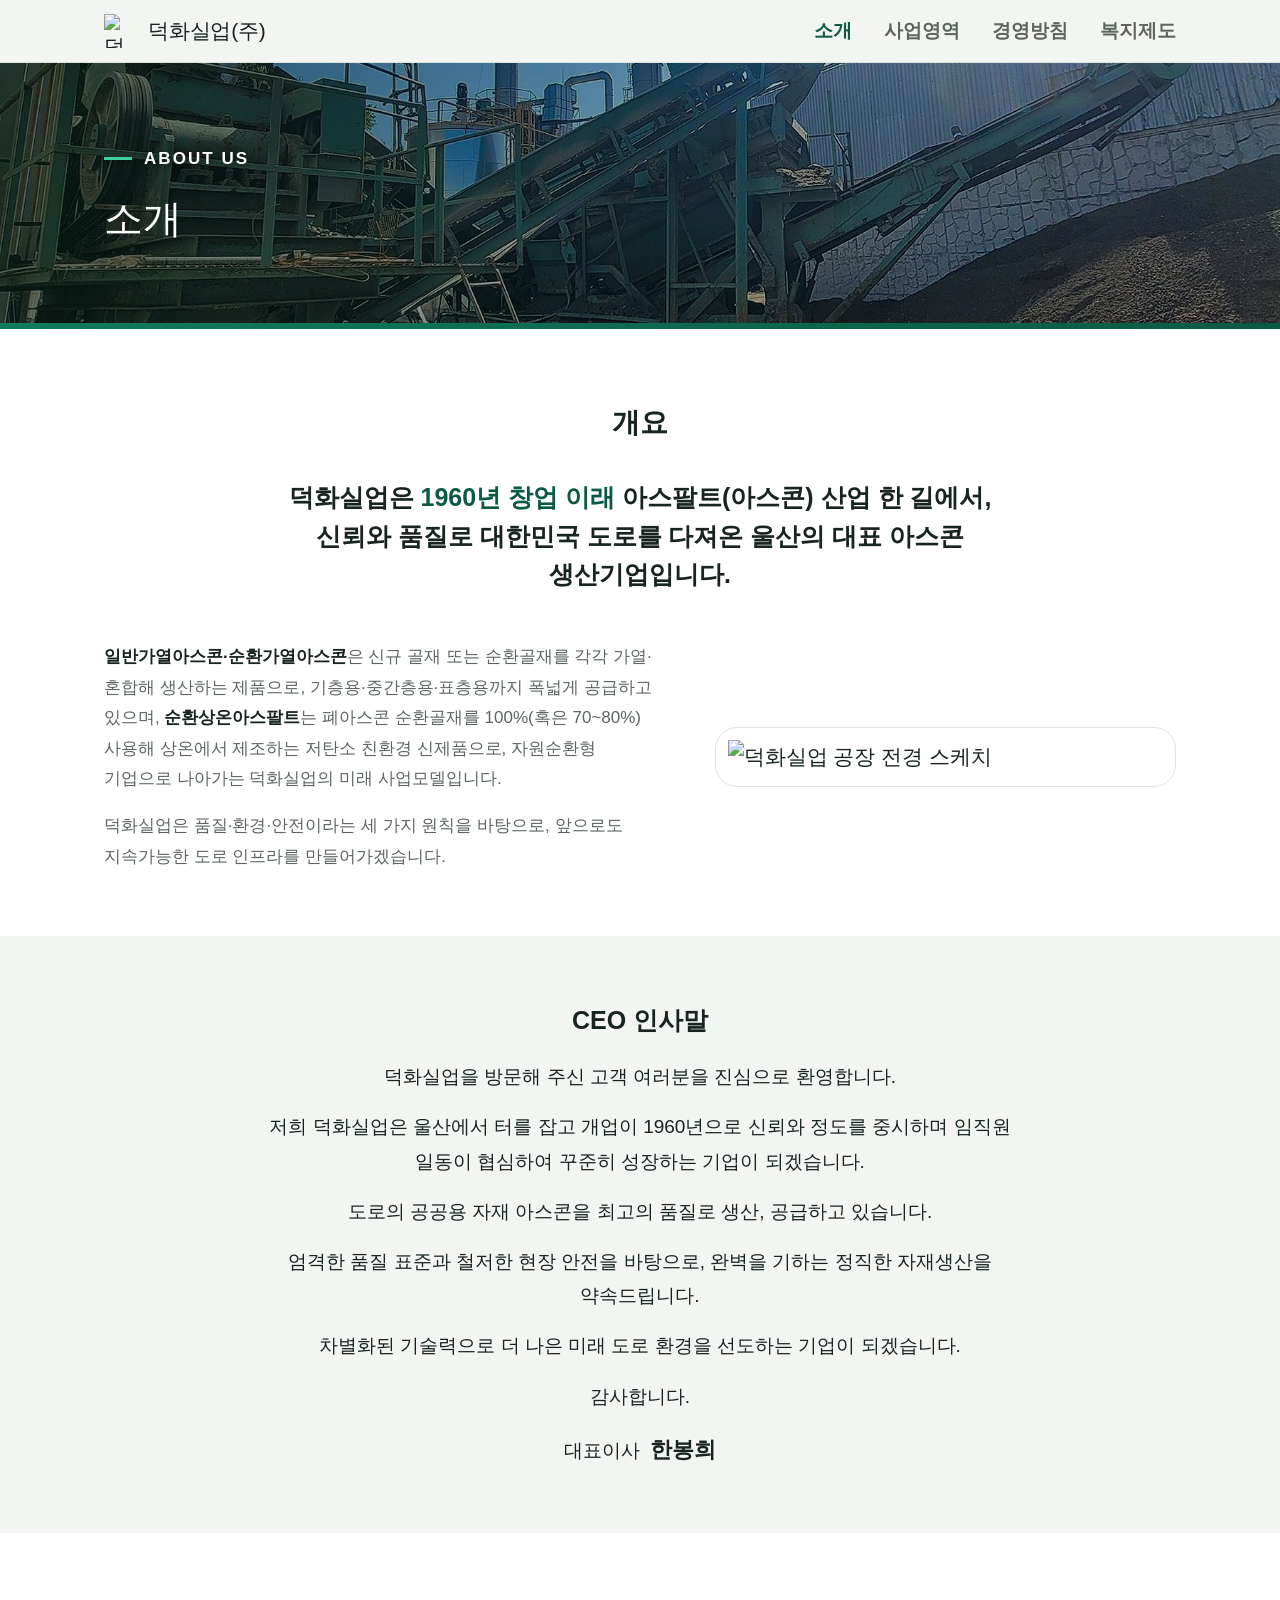
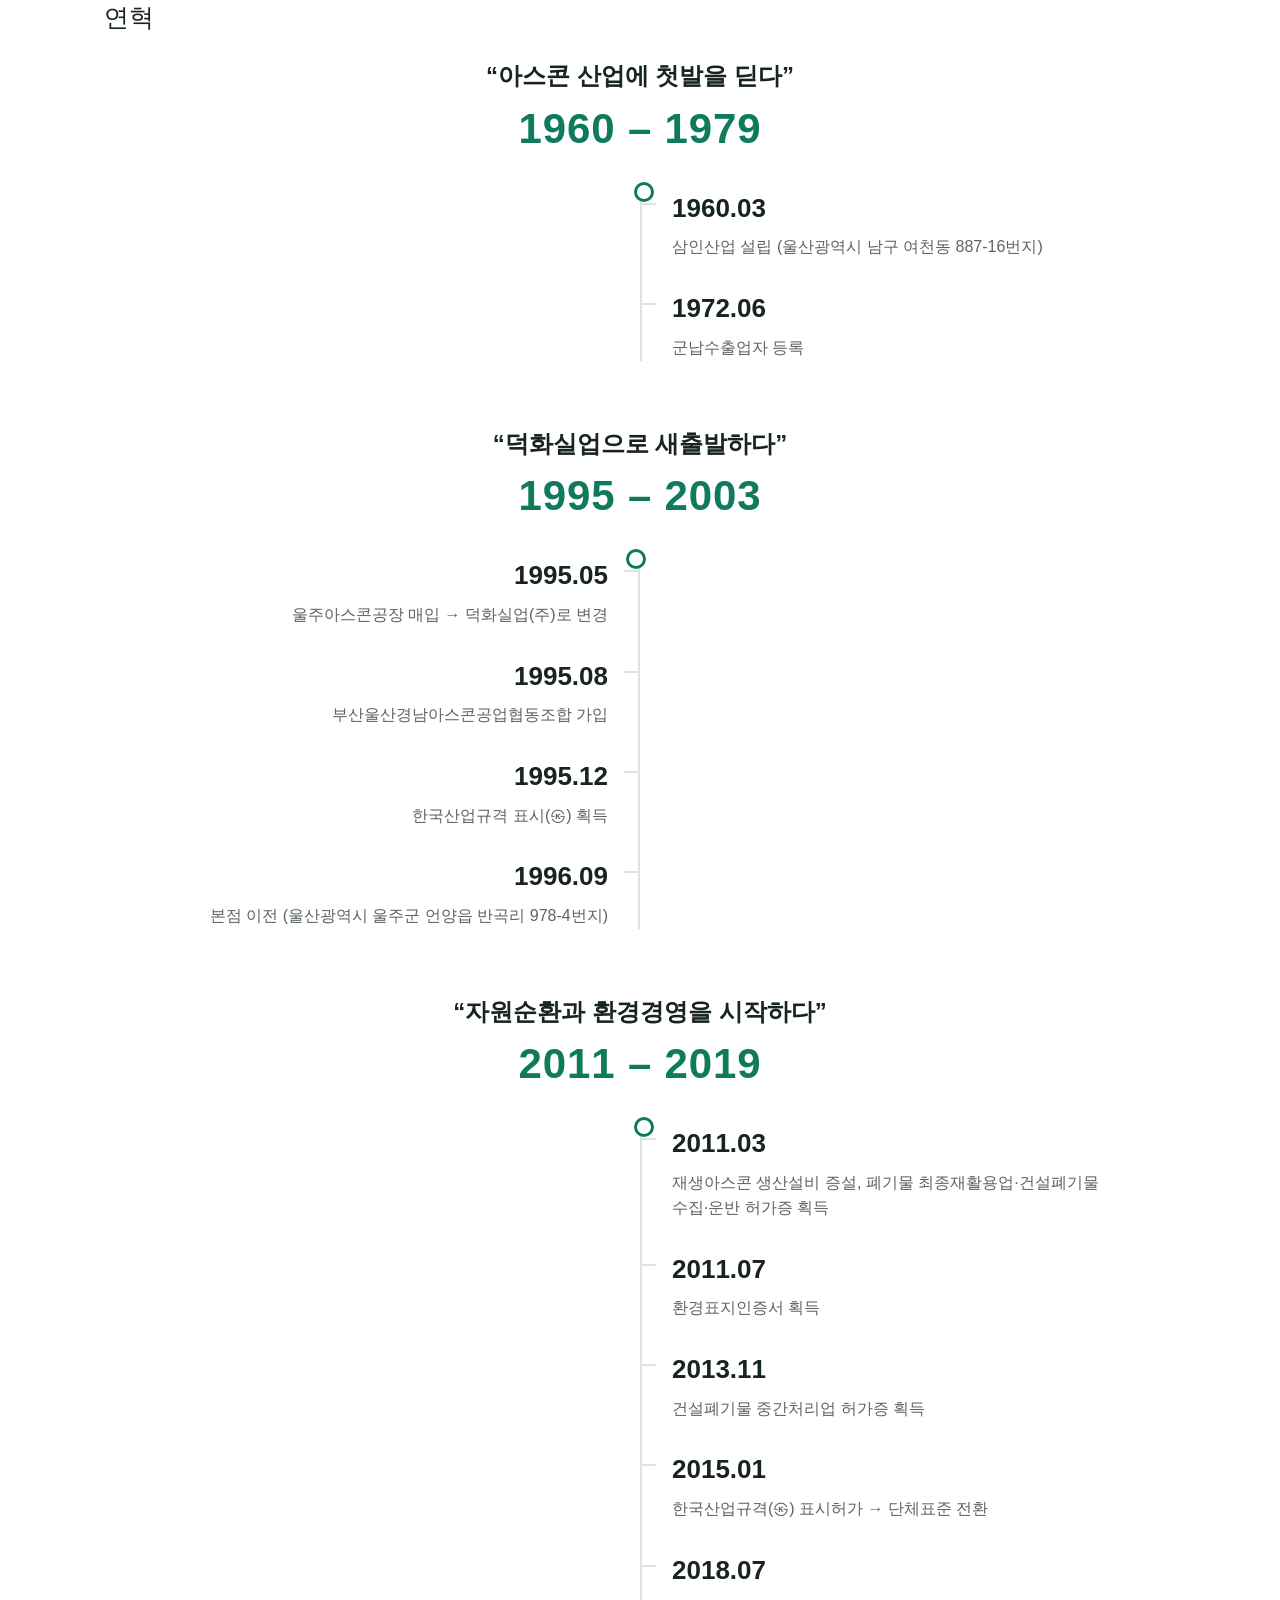
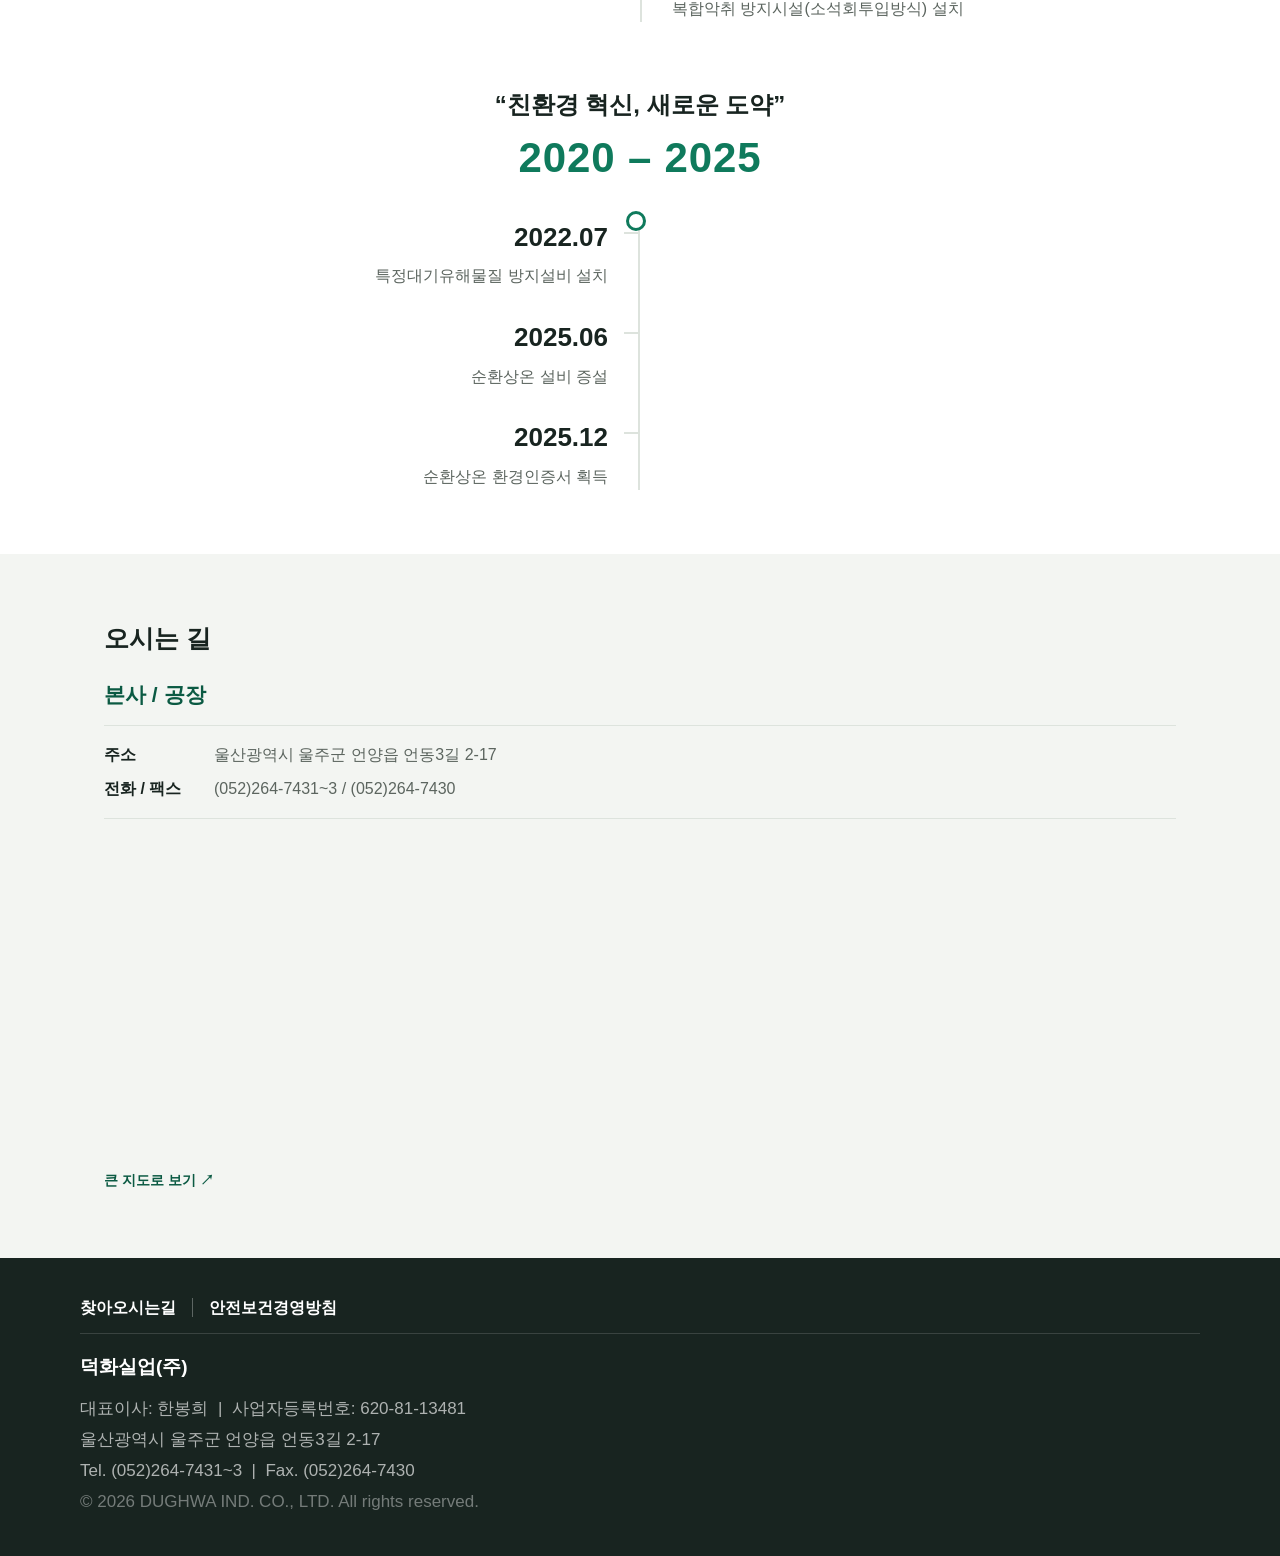
==== about.html @ 2c0a5553 "메뉴별 상단 이미지를 경영방침 페이지 이미지로 통일 Co-Authored-By: Claude Sonnet 5.5 <noreply@anthropic.com>" ====
<!DOCTYPE html>
<html lang="ko">
<head>
<meta charset="UTF-8">
<meta name="viewport" content="width=device-width, initial-scale=1.0">
<title>소개 | 덕화실업(주)</title>
<meta name="description" content="덕화실업(주) 소개">
<link rel="preconnect" href="https://fonts.googleapis.com">
<link rel="preconnect" href="https://fonts.gstatic.com" crossorigin>
<link href="https://fonts.googleapis.com/css2?family=Black+Han+Sans&display=swap" rel="stylesheet">
<link rel="stylesheet" href="https://cdn.jsdelivr.net/gh/orioncactus/pretendard@v1.3.9/dist/web/variable/pretendardvariable-dynamic-subset.min.css">
<link rel="stylesheet" href="css/style.css?v=17">
</head>
<body>

<header class="site-header" id="siteHeader">
  <div class="header-inner">
    <a href="index.html" class="logo">
      <span class="logo-mark"><img src="img/logo.png" alt="덕화실업"></span>
      <span class="logo-text">덕화실업(주)</span>
    </a>
    <nav class="site-nav" id="siteNav">
      <a href="about.html" class="active">소개</a>
      <a href="business.html">사업영역</a>
      <a href="policy.html">경영방침</a>
      <a href="welfare.html">복지제도</a>
    </nav>
    <button class="nav-toggle" id="navToggle" aria-label="메뉴 열기" aria-expanded="false">
      <span></span><span></span><span></span>
    </button>
  </div>
</header>

<main>

  <section class="page-banner">
    <div class="hero-bg" aria-hidden="true">
      <img src="img/banner-fac-policy.jpg" alt="">
      <div class="hero-overlay"></div>
    </div>
    <div class="page-banner-content">
      <p class="eyebrow">ABOUT US</p>
      <h1>소개</h1>
    </div>
  </section>
  <div class="banner-accent-bar"></div>

  <section class="section section-about">

    <div class="section-band band-white">
      <div class="section-band-inner overview-panel">
        <h3 class="overview-title">개요</h3>
        <p class="overview-lead">덕화실업은 <strong>1960년 창업 이래</strong> 아스팔트(아스콘) 산업 한 길에서, 신뢰와 품질로 대한민국 도로를 다져온 울산의 대표 아스콘 생산기업입니다.</p>
        <div class="overview-body">
          <div class="overview-text">
            <p><strong>일반가열아스콘·순환가열아스콘</strong>은 신규 골재 또는 순환골재를 각각 가열·혼합해 생산하는 제품으로, 기층용·중간층용·표층용까지 폭넓게 공급하고 있으며, <strong>순환상온아스팔트</strong>는 폐아스콘 순환골재를 100%(혹은 70~80%) 사용해 상온에서 제조하는 저탄소 친환경 신제품으로, 자원순환형 기업으로 나아가는 덕화실업의 미래 사업모델입니다.</p>
            <p>덕화실업은 품질·환경·안전이라는 세 가지 원칙을 바탕으로, 앞으로도 지속가능한 도로 인프라를 만들어가겠습니다.</p>
          </div>
          <figure class="overview-photo overview-photo-sketch">
            <img src="img/overview-sketch.jpg" alt="덕화실업 공장 전경 스케치">
          </figure>
        </div>
      </div>
    </div>

    <div class="section-band band-base">
      <div class="section-band-inner ceo-section">
        <h3 class="subsection-title">CEO 인사말</h3>
        <div class="ceo-greeting">
          <p>덕화실업을 방문해 주신 고객 여러분을 진심으로 환영합니다.</p>
          <p>저희 덕화실업은 울산에서 터를 잡고 개업이 1960년으로 신뢰와 정도를 중시하며 임직원 일동이 협심하여 꾸준히 성장하는 기업이 되겠습니다.</p>
          <p>도로의 공공용 자재 아스콘을 최고의 품질로 생산, 공급하고 있습니다.</p>
          <p>엄격한 품질 표준과 철저한 현장 안전을 바탕으로, 완벽을 기하는 정직한 자재생산을 약속드립니다.</p>
          <p>차별화된 기술력으로 더 나은 미래 도로 환경을 선도하는 기업이 되겠습니다.</p>
          <p>감사합니다.</p>
          <p class="ceo-name">대표이사&nbsp; <strong>한봉희</strong></p>
        </div>
      </div>
    </div>

    <div class="section-band band-white">
      <div class="section-band-inner" id="history">
        <h3 class="subsection-title">연혁</h3>
        <div class="decade-timeline">

          <div class="decade-block">
            <div class="decade-label"><h4>“아스콘 산업에 첫발을 딛다”</h4><span class="decade-range">1960 – 1979</span></div>
            <div class="decade-row align-right">
              <div class="decade-content">
                <div class="decade-entry"><span class="decade-year">1960.03</span><span class="decade-desc">삼인산업 설립 (울산광역시 남구 여천동 887-16번지)</span></div>
                <div class="decade-entry"><span class="decade-year">1972.06</span><span class="decade-desc">군납수출업자 등록</span></div>
              </div>
            </div>
          </div>

          <div class="decade-block">
            <div class="decade-label"><h4>“덕화실업으로 새출발하다”</h4><span class="decade-range">1995 – 2003</span></div>
            <div class="decade-row align-left">
              <div class="decade-content">
                <div class="decade-entry"><span class="decade-year">1995.05</span><span class="decade-desc">울주아스콘공장 매입 → 덕화실업(주)로 변경</span></div>
                <div class="decade-entry"><span class="decade-year">1995.08</span><span class="decade-desc">부산울산경남아스콘공업협동조합 가입</span></div>
                <div class="decade-entry"><span class="decade-year">1995.12</span><span class="decade-desc">한국산업규격 표시(㉿) 획득</span></div>
                <div class="decade-entry"><span class="decade-year">1996.09</span><span class="decade-desc">본점 이전 (울산광역시 울주군 언양읍 반곡리 978-4번지)</span></div>
              </div>
            </div>
          </div>

          <div class="decade-block">
            <div class="decade-label"><h4>“자원순환과 환경경영을 시작하다”</h4><span class="decade-range">2011 – 2019</span></div>
            <div class="decade-row align-right">
              <div class="decade-content">
                <div class="decade-entry"><span class="decade-year">2011.03</span><span class="decade-desc">재생아스콘 생산설비 증설, 폐기물 최종재활용업·건설폐기물 수집·운반 허가증 획득</span></div>
                <div class="decade-entry"><span class="decade-year">2011.07</span><span class="decade-desc">환경표지인증서 획득</span></div>
                <div class="decade-entry"><span class="decade-year">2013.11</span><span class="decade-desc">건설폐기물 중간처리업 허가증 획득</span></div>
                <div class="decade-entry"><span class="decade-year">2015.01</span><span class="decade-desc">한국산업규격(㉿) 표시허가 → 단체표준 전환</span></div>
                <div class="decade-entry"><span class="decade-year">2018.07</span><span class="decade-desc">복합악취 방지시설(소석회투입방식) 설치</span></div>
              </div>
            </div>
          </div>

          <div class="decade-block">
            <div class="decade-label"><h4>“친환경 혁신, 새로운 도약”</h4><span class="decade-range">2020 – 2025</span></div>
            <div class="decade-row align-left">
              <div class="decade-content">
                <div class="decade-entry"><span class="decade-year">2022.07</span><span class="decade-desc">특정대기유해물질 방지설비 설치</span></div>
                <div class="decade-entry"><span class="decade-year">2025.06</span><span class="decade-desc">순환상온 설비 증설</span></div>
                <div class="decade-entry"><span class="decade-year">2025.12</span><span class="decade-desc">순환상온 환경인증서 획득</span></div>
              </div>
            </div>
          </div>

        </div>
      </div>
    </div>

    <div class="section-band band-base">
      <div class="section-band-inner" id="location">
        <h3 class="subsection-title">오시는 길</h3>
        <div class="location-panel">
          <h3>본사 / 공장</h3>
          <div class="location-bar">
            <div class="location-bar-item"><strong>주소</strong><span>울산광역시 울주군 언양읍 언동3길 2-17</span></div>
            <div class="location-bar-item"><strong>전화 / 팩스</strong><span>(052)264-7431~3 / (052)264-7430</span></div>
          </div>
          <div class="location-map">
            <iframe
              src="https://www.google.com/maps?q=35.5984268,129.1375736&t=k&z=16&output=embed"
              loading="lazy"
              referrerpolicy="no-referrer-when-downgrade"
              aria-label="덕화실업 본사/공장 위치 위성지도 (울산광역시 울주군 언양읍 언동3길 2-17)">
            </iframe>
            <a class="map-link" href="https://www.google.com/maps/search/?api=1&query=35.5984268,129.1375736" target="_blank" rel="noopener">큰 지도로 보기 ↗</a>
          </div>
        </div>
      </div>
    </div>

  </section>

</main>

<footer class="site-footer">
  <div class="footer-inner">
    <div class="footer-links"><a href="about.html#location">찾아오시는길</a><a href="safety.html">안전보건경영방침</a></div>
    <div class="footer-logo">덕화실업(주)</div>
    <p>대표이사: 한봉희 &nbsp;|&nbsp; 사업자등록번호: 620-81-13481</p>
    <p>울산광역시 울주군 언양읍 언동3길 2-17</p>
    <p>Tel. (052)264-7431~3 &nbsp;|&nbsp; Fax. (052)264-7430</p>
    <p class="footer-copy">© 2026 DUGHWA IND. CO., LTD. All rights reserved.</p>
  </div>
</footer>

<script src="js/script.js?v=2"></script>
</body>
</html>
---- css/style.css ----
:root {
  --ink: #182420;
  --ink-soft: #5c655f;
  --stone: #26302c;
  --accent: #0f7a5c;
  --accent-dark: #0b5a43;
  --bg: #f3f5f2;
  --card-bg: #ffffff;
  --border: #dde3dd;
  --max: 1120px;
}

* { margin: 0; padding: 0; box-sizing: border-box; }
html { scroll-snap-type: none; }
@media (max-width: 640px) { html { scroll-behavior: smooth; } }

body {
  font-family: "Pretendard Variable", Pretendard, -apple-system, sans-serif;
  font-size: 21px;
  color: var(--ink);
  background: var(--bg);
  line-height: 1.6;
  word-break: keep-all;
  overflow-wrap: break-word;
  overflow-x: hidden; /* .section-band 의 100vw 풀블리드가 스크롤바 폭만큼 살짝 넘치는 것 방지 */
}

h1, h2, h3, .btn-primary, .preview-link {
  font-family: "Pretendard Variable", Pretendard, -apple-system, sans-serif;
}

img, svg { display: block; max-width: 100%; }
a { color: inherit; text-decoration: none; }

/* ---------- Header ---------- */
.site-header {
  position: sticky;
  top: 0;
  z-index: 100;
  background: rgba(243, 245, 242, 0.9);
  backdrop-filter: blur(8px);
  border-bottom: 1px solid var(--border);
}
.header-inner {
  max-width: var(--max);
  margin: 0 auto;
  display: flex;
  align-items: center;
  justify-content: space-between;
  padding: 14px 24px;
}
.logo { display: flex; align-items: center; gap: 10px; }
.logo-mark { width: 34px; height: 34px; flex-shrink: 0; }
.logo-mark svg, .logo-mark img { width: 100%; height: 100%; object-fit: contain; }
.logo-text { font-family: "Pretendard Variable", Pretendard, -apple-system, sans-serif; font-size: 21px; font-weight: 500; letter-spacing: -0.01em; }
.logo-text em { font-style: normal; font-weight: 600; color: var(--ink-soft); margin-left: 2px; }

.site-nav { display: flex; gap: 32px; }
.site-nav a { font-size: 19px; font-weight: 600; color: var(--ink-soft); transition: color .15s; }
.site-nav a:hover, .site-nav a.active { color: var(--accent-dark); }

.nav-toggle {
  display: none;
  flex-direction: column;
  justify-content: center;
  gap: 5px;
  width: 34px; height: 34px;
  background: none; border: none; cursor: pointer;
}
.nav-toggle span { width: 100%; height: 2px; background: var(--ink); border-radius: 2px; }

/* ---------- Slow zoom (Ken Burns) ---------- */
@keyframes slowZoom {
  from { transform: scale(1); }
  to { transform: scale(1.12); }
}
.hero-bg img {
  /* 확대(slowZoom) 효과는 사진이 너무 확대돼 보여 제거 */
  animation: none;
}

/* ---------- Hero ---------- */
.hero {
  position: relative;
  min-height: 100vh;
  display: flex;
  align-items: center;
  overflow: hidden;
  color: #fff;
  scroll-snap-align: start;
}
.hero-bg { position: absolute; inset: 0; z-index: 0; overflow: hidden; }
.hero-bg svg, .hero-bg img { width: 100%; height: 100%; object-fit: cover; display: block; }
.hero-slideshow img {
  position: absolute;
  inset: 0;
  opacity: 0;
  transition: opacity 1.4s ease;
}
.hero-slideshow img.is-active { opacity: 1; }

.hero-overlay {
  position: absolute;
  inset: 0;
  background: linear-gradient(90deg, rgba(8,28,20,.66) 0%, rgba(8,28,20,.40) 45%, rgba(8,28,20,.10) 100%);
}
.hero-content {
  position: relative;
  z-index: 1;
  max-width: var(--max);
  margin: 0 auto;
  padding: 100px 24px;
  width: 100%;
}
.eyebrow {
  display: inline-flex;
  align-items: center;
  gap: 12px;
  font-size: 17px;
  font-weight: 700;
  letter-spacing: 0.12em;
  color: #fff;
  margin-bottom: 16px;
  text-shadow: 0 1px 6px rgba(0,0,0,.6);
}
.eyebrow::before {
  content: "";
  width: 28px;
  height: 3px;
  background: #3fd0a2;
  box-shadow: 0 1px 4px rgba(0,0,0,.45);
}
.hero h1 {
  font-size: 50px;
  font-weight: 400;
  letter-spacing: -0.01em;
  line-height: 1.35;
  margin-bottom: 20px;
}
.hero-sub {
  font-size: 21px;
  color: rgba(255,255,255,0.8);
  max-width: 560px;
  margin-bottom: 32px;
}
.btn-primary {
  display: inline-block;
  background: var(--accent);
  color: #fff;
  font-weight: 700;
  font-size: 19px;
  padding: 13px 30px;
  border-radius: 12px;
  box-shadow: 0 10px 24px rgba(15,122,92,.28);
  transition: background .15s, transform .15s, box-shadow .15s;
}
.btn-primary:hover { background: var(--accent-dark); transform: translateY(-2px); box-shadow: 0 14px 28px rgba(15,122,92,.34); }

/* ---------- Page banner (subpages) - 포인트 바로 장성아스콘과 차별화 ---------- */
.page-banner {
  position: relative;
  min-height: 260px;
  display: flex;
  align-items: center;
  overflow: hidden;
  color: #fff;
  background: var(--ink);
}
.page-banner .hero-bg img { object-fit: cover; object-position: center 35%; }
.banner-accent-bar {
  height: 6px;
  background: linear-gradient(90deg, var(--accent) 0%, var(--accent-dark) 100%);
}
.page-banner-content {
  position: relative;
  z-index: 1;
  max-width: var(--max);
  margin: 0 auto;
  padding: 0 24px;
  width: 100%;
}
.page-banner h1 { font-size: 39px; font-weight: 400; letter-spacing: -0.01em; }

/* ---------- Home links: 카드형 그리드 (장성아스콘의 풀스크린 스크롤스냅 방식과 구조 차별화) ---------- */
.home-links { padding: 100px 24px; background: var(--bg); }
.home-links-inner { max-width: var(--max); margin: 0 auto; }
.home-link-grid { display: grid; grid-template-columns: repeat(2, 1fr); gap: 28px; }
.home-link-card {
  position: relative;
  display: block;
  aspect-ratio: 4 / 3;
  border-radius: 22px;
  overflow: hidden;
  transition: transform .2s ease, box-shadow .2s ease;
}
.home-link-card:hover { transform: translateY(-4px); box-shadow: 0 20px 40px rgba(15,30,25,.2); }
.home-link-card > img { position: absolute; inset: 0; width: 100%; height: 100%; object-fit: cover; display: block; transition: transform .5s ease; }
.home-link-card:hover > img { transform: scale(1.08); }
.home-link-tint { position: absolute; inset: 0; background: linear-gradient(180deg, rgba(15,30,25,.1) 45%, rgba(15,30,25,.82) 100%); }
.home-link-caption { position: absolute; left: 0; right: 0; bottom: 0; padding: 26px 28px; transition: opacity .2s ease; }
.home-link-card:hover .home-link-caption { opacity: 0; }
.home-link-caption .preview-eyebrow, .home-link-caption h3 { color: #fff; }
.home-link-caption h3 { font-size: 26px; font-weight: 600; margin-top: 8px; }
.home-link-overlay {
  position: absolute;
  inset: 0;
  display: flex;
  flex-direction: column;
  align-items: center;
  justify-content: center;
  text-align: center;
  padding: 28px;
  background: rgba(11,90,67,.93);
  opacity: 0;
  transition: opacity .3s ease;
}
.home-link-card:hover .home-link-overlay { opacity: 1; }
.home-link-overlay .preview-eyebrow { color: rgba(255,255,255,.85); }
.home-link-overlay h3 { color: #fff; font-size: 24px; font-weight: 600; margin: 8px 0 12px; }
.home-link-overlay p { font-size: 15px; color: rgba(255,255,255,.92); line-height: 1.65; margin-bottom: 16px; max-width: 320px; }
.home-link-overlay .preview-link { color: #fff; border-bottom-color: #fff; }
.preview-eyebrow { font-size: 15px; font-weight: 700; letter-spacing: 0.12em; color: var(--accent); }
.preview-link {
  display: inline-flex;
  align-items: center;
  gap: 6px;
  font-weight: 600;
  font-size: 17px;
  color: var(--ink);
  width: fit-content;
  border-bottom: 2px solid var(--accent);
  padding-bottom: 4px;
  transition: color .15s;
}
.preview-link:hover { color: var(--accent-dark); }

@media (max-width: 760px) {
  .home-link-grid { grid-template-columns: 1fr; }
  .home-links { padding: 72px 20px; }
}

/* ---------- Sections ---------- */
.section { padding: 88px 24px; }
.section-inner { max-width: var(--max); margin: 0 auto; }
.section-desc { color: var(--ink); font-size: 23px; font-weight: 600; line-height: 1.6; margin-bottom: 40px; }

/* 소개 페이지: 개요/CEO인사말/연혁/오시는길이 흰색-기본색 밴드로 번갈아 이어짐 */
.section-about, .section-business, .section-people, .section-welfare { background: var(--bg); padding: 0; }

/* 사업영역 이동탭 (인성 홈페이지 "연구개발" 탭 구도 참고) - 가운데 정렬, 클릭 시 화면 전환 */
.biz-tabs {
  position: sticky;
  top: 63px;
  z-index: 40;
  background: var(--card-bg);
  border-bottom: 1px solid var(--border);
  display: flex;
  justify-content: center;
  gap: 8px;
}
.biz-tabs button {
  appearance: none;
  -webkit-appearance: none;
  background: none;
  border: none;
  border-bottom: 3px solid transparent;
  font-family: "Pretendard Variable", Pretendard, -apple-system, sans-serif;
  cursor: pointer;
  text-align: center;
  padding: 20px 28px;
  font-size: 16px;
  font-weight: 700;
  letter-spacing: .04em;
  color: var(--ink-soft);
  transition: color .15s, border-color .15s;
}
.biz-tabs button:hover { color: var(--ink); }
.biz-tabs button.active { color: var(--accent-dark); border-bottom-color: var(--accent); }

@media (max-width: 640px) {
  .biz-tabs button { font-size: 13px; padding: 16px 14px; }
}
.section-title-plain {
  font-family: "Pretendard Variable", Pretendard, -apple-system, sans-serif;
  font-size: 28px;
  font-weight: 600;
  color: var(--ink);
  margin-bottom: 24px;
}
.section-band {
  position: relative;
  left: 50%;
  transform: translateX(-50%);
  width: 100vw;
  padding: 64px 0;
}
.section-band.band-white { background: var(--card-bg); }
.section-band.band-base { background: var(--bg); }
.section-band-inner { max-width: var(--max); margin: 0 auto; padding: 0 24px; }

.overview-panel { padding-top: 8px; }
.overview-title { text-align: center; font-size: 28px; font-weight: 600; margin-bottom: 32px; }
.overview-lead { text-align: center; font-size: 25px; font-weight: 700; line-height: 1.55; margin: 0 auto 48px; max-width: 780px; }
.overview-lead strong { color: var(--accent-dark); }

.overview-body { display: flex; align-items: center; gap: 48px; }
.overview-text { flex: 1 1 55%; min-width: 0; }
.overview-text p { font-size: 17px; color: var(--ink-soft); line-height: 1.8; margin-bottom: 16px; }
.overview-text p:last-child { margin-bottom: 0; }
.overview-text strong { color: var(--ink); }
.overview-photo { flex: 1 1 45%; border-radius: 22px; overflow: hidden; box-shadow: 0 16px 40px rgba(15,30,25,.14); }
.overview-photo img { width: 100%; height: 100%; object-fit: cover; }
.overview-photo-sketch {
  background: #fff;
  border: 1px solid var(--border);
  box-shadow: none;
  padding: 12px;
}
.overview-photo-sketch img { object-fit: contain; }

@media (max-width: 760px) {
  .overview-body { flex-direction: column-reverse; gap: 24px; }
  .overview-text, .overview-photo { flex: none; width: 100%; }
}

/* 연혁: 10년 단위 구간이 좌우로 번갈아 배치되는 타임라인 */
.decade-timeline { display: flex; flex-direction: column; gap: 64px; margin-top: 8px; }
.decade-label { text-align: center; margin-bottom: 36px; }
.decade-label h4 { font-size: 24px; font-weight: 600; color: var(--ink); margin-bottom: 10px; }
.decade-range { display: block; font-size: 42px; font-weight: 700; color: var(--accent); letter-spacing: .02em; line-height: 1.1; }

.decade-row { display: grid; grid-template-columns: 1fr 1fr; }
.decade-content { display: flex; flex-direction: column; gap: 28px; max-width: 460px; }

.decade-row.align-right { justify-items: start; }
.decade-row.align-right .decade-content {
  grid-column: 2;
  position: relative;
  border-left: 2px solid var(--border);
  padding-left: 30px;
}
.decade-row.align-left { justify-items: end; }
.decade-row.align-left .decade-content {
  grid-column: 1;
  position: relative;
  border-right: 2px solid var(--border);
  padding-right: 30px;
  text-align: right;
}

/* 구간 시작점을 표시하는 큰 원형 마커 (연혁 구간당 1개) */
.decade-content::before {
  content: "";
  position: absolute;
  top: -6px;
  width: 14px;
  height: 14px;
  border-radius: 50%;
  background: var(--card-bg);
  border: 3px solid var(--accent);
}
.decade-row.align-right .decade-content::before { left: -8px; }
.decade-row.align-left .decade-content::before { right: -8px; }

/* 각 연도 항목은 작은 눈금으로 표시 */
.decade-entry { position: relative; }
.decade-entry::before {
  content: "";
  position: absolute;
  top: 15px;
  width: 14px;
  height: 2px;
  background: var(--border);
}
.decade-row.align-right .decade-entry::before { left: -30px; }
.decade-row.align-left .decade-entry::before { right: -30px; }

.decade-year { display: block; font-size: 26px; font-weight: 700; color: var(--ink); margin-bottom: 6px; }
.decade-desc { display: block; font-size: 16px; color: var(--ink-soft); line-height: 1.55; }

@media (max-width: 760px) {
  .decade-row.align-right, .decade-row.align-left { grid-template-columns: 1fr; justify-items: stretch; }
  .decade-row.align-right .decade-content,
  .decade-row.align-left .decade-content {
    grid-column: 1;
    max-width: none;
    border-left: 2px solid var(--border);
    border-right: none;
    padding-left: 26px;
    padding-right: 0;
    text-align: left;
  }
  .decade-row.align-left .decade-content::before { left: -8px; right: auto; }
  .decade-row.align-left .decade-entry::before { left: -26px; right: auto; }
}

.panel {
  background: var(--card-bg);
  border: 1px solid var(--border);
  border-radius: 22px;
  padding: 32px 28px;
}
.subsection { margin-top: 56px; }
.subsection-title { font-size: 25px; font-weight: 400; margin-bottom: 20px; }
.subsection .panel { margin-top: 0; }
.panel > .subsection-title { padding-left: 24px; margin-bottom: 24px; }

/* 개요/CEO인사말/오시는길 제목: Black Han Sans 대신 Pretendard로 얇게 */
.overview-title,
.ceo-section .subsection-title,
#location .subsection-title {
  font-family: "Pretendard Variable", Pretendard, -apple-system, sans-serif;
  font-weight: 600;
}

.ceo-section { text-align: center; }
.ceo-greeting p { font-size: 19px; color: var(--ink); line-height: 1.8; margin: 0 auto 16px; max-width: 760px; }
.ceo-greeting p:last-child { margin-bottom: 0; }
.ceo-name { text-align: center; font-size: 19px; }
.ceo-name strong { font-size: 22px; }

.info-table { display: flex; flex-direction: column; }
.info-table > div {
  display: flex;
  padding: 14px 0;
  border-bottom: 1px solid var(--border);
  font-size: 19px;
}
.info-table > div:last-child { border-bottom: none; padding-bottom: 0; }
.info-table dt { width: 120px; flex-shrink: 0; font-weight: 700; color: var(--ink-soft); }
.info-table dd { font-weight: 500; }

.timeline { display: flex; flex-direction: column; }
.timeline-item {
  display: flex;
  gap: 24px;
  padding: 12px 0;
  border-bottom: 1px solid var(--border);
  font-size: 18px;
}
.timeline-item:last-child { border-bottom: none; padding-bottom: 0; }
.timeline-date { width: 98px; flex-shrink: 0; font-weight: 700; color: var(--accent-dark); }
.timeline-desc { color: var(--ink); }

.location-grid { display: grid; grid-template-columns: 1fr; gap: 24px; align-items: start; }
.location-panel h3 { font-size: 21px; font-weight: 600; margin-bottom: 14px; color: var(--accent-dark); }
.location-panel p { font-size: 19px; color: var(--ink-soft); margin-top: 2px; }
.location-bar {
  border-top: 1px solid var(--border);
  border-bottom: 1px solid var(--border);
  padding: 16px 0;
  display: flex;
  flex-direction: column;
  gap: 8px;
  margin-bottom: 20px;
}
.location-bar-item { display: flex; gap: 14px; font-size: 16px; }
.location-bar-item strong { width: 96px; flex-shrink: 0; font-weight: 700; }
.location-bar-item span { color: var(--ink-soft); }
.location-map iframe { width: 100%; height: 320px; border: 0; border-radius: 20px; display: block; }
.map-link {
  display: inline-block;
  margin-top: 10px;
  font-size: 14px;
  font-weight: 700;
  color: var(--accent-dark);
}
.map-link:hover { text-decoration: underline; }

/* ---------- Business cards ---------- */
.section-business { background: var(--card-bg); }
.card-grid { margin-top: 40px; display: grid; grid-template-columns: repeat(3, 1fr); gap: 24px; }
.card {
  background: var(--bg);
  border: 1px solid var(--border);
  border-radius: 22px;
  padding: 32px 28px;
}
.card-icon { display: inline-flex; width: 48px; height: 48px; color: var(--accent-dark); margin-bottom: 20px; }
.card h3 { font-size: 22px; font-weight: 700; margin-bottom: 8px; }
.card p { font-size: 19px; color: var(--ink-soft); line-height: 1.7; }

/* ---------- 사업영역: 제목 뱃지 ---------- */
.pavement-title {
  display: inline-block;
  margin-top: 48px;
  margin-bottom: 16px;
  padding: 8px 16px;
  background: var(--ink);
  color: #fff;
  border-radius: 12px;
  font-size: 18px;
  font-weight: 700;
  box-shadow: 0 6px 16px rgba(15,30,25,.25);
}
h3.pavement-title:first-of-type { margin-top: 8px; }
.pavement-title-lg { margin-top: 96px; }

/* ---------- 제품 카드 ---------- */
.product-grid { display: grid; grid-template-columns: repeat(2, 1fr); gap: 16px; }
.product-card {
  background: var(--card-bg);
  border: 1px solid var(--border);
  border-radius: 20px;
  padding: 24px;
}
.product-card h4 { font-size: 19px; font-weight: 600; margin-bottom: 6px; }
.product-card h4 em { display: block; font-style: normal; font-weight: 500; font-size: 13px; color: var(--ink-soft); margin-top: 2px; }
.product-card p { font-size: 15px; color: var(--ink-soft); line-height: 1.6; }

@media (max-width: 640px) {
  .product-grid { grid-template-columns: 1fr; }
}

/* ---------- 아스콘의 재료: 완성품(중앙)-재료(동서남북) 다이어그램, 마우스오버로 설명 전환 ---------- */
.material-showcase {
  position: relative;
  margin-top: 24px;
  background: var(--card-bg);
  border: 1px solid var(--border);
  border-radius: 22px;
  padding: 36px;
}
.material-diagram { display: flex; align-items: center; gap: 56px; }

/* 다이어그램: 400x400 고정 캔버스에 중앙(완성품)+동서남북(재료) 배치, 연결선은 절대좌표 계산값 (호버 확대시 겹침 방지를 위해 간격 확장) */
.material-diagram-visual {
  position: relative;
  flex: 0 0 400px;
  width: 400px;
  height: 436px;
}
.material-line {
  position: absolute;
  background: var(--border);
  z-index: 0;
  transition: background-color .2s ease;
}
.line-top { left: 198.5px; top: 100px; width: 3px; height: 45px; }
.line-bottom { left: 198.5px; top: 255px; width: 3px; height: 45px; }
.line-left { left: 100px; top: 198.5px; width: 45px; height: 3px; }
.line-right { left: 255px; top: 198.5px; width: 45px; height: 3px; }

.material-node {
  position: absolute;
  z-index: 1;
  appearance: none;
  -webkit-appearance: none;
  background: none;
  border: none;
  padding: 0;
  cursor: pointer;
  display: flex;
  flex-direction: column;
  align-items: center;
  gap: 16px;
}
.material-node img {
  display: block;
  object-fit: cover;
  border: 3px solid var(--card-bg);
  box-shadow: 0 6px 16px rgba(15,30,25,.18);
  transition: filter .25s ease, transform .25s ease, box-shadow .25s ease, border-color .25s ease;
}
.material-node-label {
  font-size: 13px;
  font-weight: 600;
  color: var(--ink-soft);
  transition: color .2s ease;
}
.material-node-center { top: 145px; left: 145px; }
.material-node-center img { width: 110px; height: 110px; border-radius: 20px; }
.material-node-top { top: 8px; left: 50%; transform: translateX(-50%); }
.material-node-bottom { top: 300px; left: 50%; transform: translateX(-50%); }
.material-node-left { left: 8px; top: 154px; }
.material-node-right { right: 8px; top: 154px; }
.material-node-top img,
.material-node-bottom img,
.material-node-left img,
.material-node-right img { width: 92px; height: 92px; border-radius: 50%; }

/* 활성/비활성 강조: 활성 노드는 확대+포인트컬러 링, 나머지는 흑백으로 가라앉힘 */
.material-node.is-active img { border-color: var(--accent); transform: scale(1.08); box-shadow: 0 10px 26px rgba(15,122,92,.4); }
.material-node.is-active .material-node-label { color: var(--accent-dark); font-weight: 700; }
.material-node.is-dimmed img { filter: grayscale(75%) brightness(.72); }
.material-node.is-dimmed .material-node-label { color: var(--border); }

.material-text { flex: 1 1 45%; min-width: 0; }
.material-name {
  font-size: 30px;
  font-weight: 700;
  color: var(--accent-dark);
  margin-bottom: 16px;
  transition: opacity .2s ease;
}
.material-desc {
  font-size: 16px;
  line-height: 1.7;
  color: var(--ink-soft);
  margin-bottom: 14px;
  min-height: 1.7em;
}
.material-points { list-style: none; margin: 0; padding: 0; display: flex; flex-direction: column; gap: 8px; }
.material-points li {
  position: relative;
  padding-left: 18px;
  font-size: 15px;
  line-height: 1.6;
  color: var(--ink-soft);
}
.material-points li::before {
  content: "";
  position: absolute;
  left: 0;
  top: 9px;
  width: 6px;
  height: 6px;
  border-radius: 50%;
  background: var(--accent);
}

@media (max-width: 860px) {
  .material-diagram { flex-direction: column; gap: 32px; }
  .material-diagram-visual { flex: none; }
  .material-text { flex: none; width: 100%; }
}


/* ---------- 아스팔트 포장 단면 다이어그램 (덕화실업 제공 참고 도면 기준: 포장=표층~노상, 노체는 별도) ---------- */
.pavement-block { display: flex; gap: 32px; align-items: stretch; }
.pavement-visual {
  flex: 1 1 45%;
  display: flex;
  flex-direction: column;
  border-radius: 22px;
  overflow: hidden;
  box-shadow: 0 12px 32px rgba(15,30,25,.18);
}
.pavement-layer {
  position: relative;
  display: flex;
  align-items: center;
  padding-left: 20px;
  cursor: pointer;
  outline: none;
  transition: filter .25s ease;
}
.pavement-visual:hover .pavement-layer { filter: brightness(.5) saturate(.7); }
.pavement-visual:hover .pavement-layer:hover,
.pavement-layer:focus-visible { filter: brightness(1.15) saturate(1.05); }
.pavement-layer span {
  display: inline-flex;
  flex-direction: column;
  align-items: flex-start;
  background: rgba(255,255,255,.95);
  color: var(--ink);
  padding: 6px 14px;
  border-radius: 999px;
  font-size: 13px;
  font-weight: 700;
  letter-spacing: .01em;
  box-shadow: 0 4px 12px rgba(0,0,0,.22);
  pointer-events: none;
}
.pavement-layer span em { display: block; font-style: normal; font-weight: 500; font-size: 10px; letter-spacing: normal; opacity: .65; }
/* 실측 두께 비율로 flex-grow 지정: 표층5 : 중간층6 : 기층15 — 각 층은 실제 노면·골재 질감 사진 위에 어두운 막을 얹어 표시 */
.layer-surface { flex: 5; background: linear-gradient(rgba(8,18,14,.30), rgba(8,18,14,.30)), url("../img/pavement/surface.jpg") center / cover; }
.layer-binder { flex: 6; background: linear-gradient(rgba(8,18,14,.28), rgba(8,18,14,.28)), url("../img/pavement/binder.jpg?v=2") center / cover; border-top: 2px solid rgba(255,255,255,.18); }
.layer-base { flex: 15; background: linear-gradient(rgba(8,18,14,.30), rgba(8,18,14,.30)), url("../img/pavement/base.jpg?v=2") center / cover; border-top: 2px solid rgba(255,255,255,.18); }

/* 우측: 클릭/마우스오버한 층 하나만 보여주는 단일 상세 패널 (장성아스콘의 6줄 나열형 목록과 구조 자체를 차별화) */
.pavement-detail {
  flex: 1 1 55%;
  background: var(--ink);
  border-radius: 22px;
  padding: 40px 40px 32px;
  display: flex;
  flex-direction: column;
  justify-content: center;
  color: #fff;
}
.pavement-detail-index { font-size: 13px; font-weight: 700; letter-spacing: .14em; color: var(--accent); margin-bottom: 16px; }
.pavement-detail-name { font-size: 30px; font-weight: 700; margin-bottom: 8px; }
.pavement-detail-spec { display: block; font-size: 14px; color: rgba(255,255,255,.5); margin-bottom: 20px; }
.pavement-detail-desc { font-size: 16px; line-height: 1.75; color: rgba(255,255,255,.85); }
.pavement-detail-hint { margin-top: 28px; padding-top: 20px; border-top: 1px solid rgba(255,255,255,.14); font-size: 13px; color: rgba(255,255,255,.4); }

@media (max-width: 860px) {
  .pavement-block { flex-direction: column; }
  .pavement-visual { flex: none; height: 220px; flex-direction: row; }
}

/* ---------- 아스콘의 종류: 5가지 단면 비교 - 이미지 없이 실제 공장 사진 위 텍스트 타일 그리드, 마우스오버 시 설명 오버레이 ---------- */
.comparison-panel {
  margin-top: 24px;
  background: var(--card-bg);
  border: 1px solid var(--border);
  border-radius: 22px;
  padding: 28px;
}
.comparison-title { font-size: 22px; font-weight: 600; color: var(--ink); margin-bottom: 20px; }
.comparison-title span { display: block; font-size: 14px; font-weight: 500; color: var(--ink-soft); margin-top: 4px; }

.comparison-photo-grid {
  position: relative;
  border-radius: 18px;
  overflow: hidden;
  background: linear-gradient(160deg, var(--accent-dark) 0%, var(--ink) 100%);
}
.comparison-grid { position: relative; display: grid; grid-template-columns: repeat(3, 1fr); }
.comparison-cell {
  position: relative;
  min-height: 170px;
  display: flex;
  align-items: center;
  justify-content: center;
  padding: 20px;
  border: 1px solid rgba(255,255,255,.22);
  cursor: pointer;
  overflow: hidden;
}
.comparison-label {
  color: #fff;
  font-size: 18px;
  font-weight: 700;
  text-align: center;
  letter-spacing: .01em;
  transition: opacity .25s ease;
}
.comparison-cell:hover .comparison-label { opacity: 0; }
.comparison-overlay {
  position: absolute;
  inset: 0;
  display: flex;
  flex-direction: column;
  align-items: center;
  justify-content: center;
  text-align: center;
  padding: 20px;
  background: rgba(15,122,92,.94);
  opacity: 0;
  transition: opacity .3s ease;
  pointer-events: none;
}
.comparison-cell:hover .comparison-overlay { opacity: 1; }
.comparison-overlay h5 { color: #fff; font-size: 16px; font-weight: 700; margin-bottom: 4px; }
.comparison-overlay h5 em { display: block; font-style: normal; font-weight: 500; font-size: 12px; color: rgba(255,255,255,.8); margin-top: 2px; }
.comparison-overlay p { color: rgba(255,255,255,.95); font-size: 13px; line-height: 1.55; margin-top: 8px; }

@media (max-width: 760px) {
  .comparison-grid { grid-template-columns: repeat(2, 1fr); }
}
@media (max-width: 480px) {
  .comparison-grid { grid-template-columns: 1fr; }
}

/* ---------- 아스콘 제조 공정 (원본 공정도 이미지) ---------- */
#tab-process .section-title-plain { text-align: center; }
.process-photo {
  max-width: 640px;
  margin: 0 auto 20px;
  background: var(--card-bg);
  border: 1px solid var(--border);
  border-radius: 22px;
  padding: 20px;
}
.process-photo img { width: 100%; height: auto; display: block; }
.process-side-note {
  margin-top: 14px;
  font-size: 14px;
  color: var(--ink-soft);
  text-align: center;
}

/* 순환 상온 아스팔트 혼합물 생산 및 시공 순서 (사진 + 화살표, 한 줄 유지) */
.photo-flow { display: flex; flex-wrap: nowrap; align-items: flex-start; gap: 6px; margin-top: 8px; }
.photo-step { flex: 1 1 0; min-width: 0; text-align: center; }
.photo-step figure,
.photo-step-pair-imgs figure {
  background: var(--card-bg);
  border-radius: 14px;
  overflow: hidden;
  border: 1px solid var(--border);
  padding: 4px;
}
.photo-step img { width: 100%; height: 100px; object-fit: cover; display: block; border-radius: 10px; }
.photo-step p { margin-top: 8px; font-size: 12px; font-weight: 600; color: var(--ink-soft); line-height: 1.4; }
.process-arrow { flex: 0 0 auto; width: 20px; height: 14px; color: var(--accent-dark); margin-top: 42px; }

.photo-step-pair { flex: 2 1 0; }
.photo-step-pair-imgs { display: flex; gap: 4px; }
.photo-step-pair-imgs figure { flex: 1 1 0; min-width: 0; }
.photo-step-pair-imgs img { width: 100%; height: 100px; object-fit: cover; display: block; border-radius: 10px; }

@media (max-width: 760px) {
  .photo-flow { flex-direction: column; gap: 10px; }
  .photo-step, .photo-step-pair { flex: none; width: 100%; }
  .photo-step img { height: 130px; }
  .process-arrow { transform: rotate(90deg); margin: 0 auto; width: 18px; }
}

/* ---------- People / policy values: 상단 배지 - 트리형 연결선 - 육각형 3개 (SG 등 타사 원형+점선호 디자인과 형태 구분) ---------- */
.section-people { background: var(--bg); }
.value-diagram { margin-top: 48px; text-align: center; }
.value-diagram-badge {
  display: inline-block;
  background: linear-gradient(135deg, var(--accent) 0%, var(--accent-dark) 100%);
  color: #fff;
  font-size: 16px;
  font-weight: 700;
  padding: 14px 30px;
  border-radius: 999px;
  box-shadow: 0 10px 24px rgba(15,122,92,.28);
}
.value-connector { display: block; width: 100%; height: 60px; color: var(--border); }
.value-connector line { stroke: currentColor; stroke-width: 1.5; }
.value-diagram-row { display: grid; grid-template-columns: repeat(3, 1fr); gap: 24px; }
.value-diagram-item {
  background: var(--card-bg);
  border: 1px solid var(--border);
  border-radius: 22px;
  padding: 36px 24px 28px;
}
.value-hex {
  width: 92px;
  height: 92px;
  margin: 0 auto 20px;
  display: flex;
  align-items: center;
  justify-content: center;
  clip-path: polygon(25% 4%, 75% 4%, 100% 50%, 75% 96%, 25% 96%, 0% 50%);
  color: #fff;
  font-size: 22px;
  font-weight: 700;
  box-shadow: 0 10px 22px rgba(15,30,25,.22);
}
.hex-1 { background: linear-gradient(135deg, #17936f 0%, #0f7a5c 100%); }
.hex-2 { background: linear-gradient(135deg, #0f7a5c 0%, #0b5a43 100%); }
.hex-3 { background: linear-gradient(135deg, #0b5a43 0%, #073a2b 100%); }
.value-diagram-item h3 { font-size: 21px; font-weight: 600; margin-bottom: 10px; }
.value-diagram-item p { font-size: 16px; color: var(--ink-soft); line-height: 1.6; }

/* ---------- Placeholder note ---------- */
.pending-note {
  padding: 24px;
  background: #e7f3ee;
  border: 1px solid #bfe0d2;
  border-radius: 20px;
  font-size: 17px;
  color: var(--ink-soft);
}

/* ---------- 복지제도 ---------- */
.section-welfare { background: var(--bg); }
.welfare-grid { margin-top: 40px; display: grid; grid-template-columns: repeat(3, 1fr); gap: 20px; }
.welfare-item {
  background: var(--card-bg);
  border: 1px solid var(--border);
  border-radius: 22px;
  padding: 28px 26px;
  transition: box-shadow .2s, border-color .2s;
}
.welfare-item:hover { border-color: var(--accent); box-shadow: 0 10px 24px rgba(15,30,25,.08); }
.welfare-icon {
  display: inline-flex;
  align-items: center;
  justify-content: center;
  width: 56px;
  height: 56px;
  padding: 13px;
  border-radius: 50%;
  background: linear-gradient(135deg, var(--accent) 0%, var(--accent-dark) 100%);
  color: #fff;
  margin-bottom: 16px;
}
.welfare-icon svg { fill: none; stroke: #fff; }
.welfare-item h3 { font-size: 19px; font-weight: 600; margin-bottom: 6px; }
.welfare-item p { font-size: 17px; color: var(--ink-soft); }
.welfare-note {
  grid-column: 1 / -1;
  margin-top: 4px;
  padding: 20px 24px;
  background: #e7f3ee;
  border: 1px solid #bfe0d2;
  border-radius: 20px;
  font-size: 17px;
  color: var(--ink-soft);
}

@media (max-width: 860px) {
  .welfare-grid { grid-template-columns: repeat(2, 1fr); }
}
@media (max-width: 640px) {
  .welfare-grid { grid-template-columns: 1fr; }
}

/* ---------- Footer ---------- */
.site-footer { background: var(--ink); color: rgba(255,255,255,0.65); padding: 40px 24px; }
.footer-inner { max-width: var(--max); margin: 0 auto; font-size: 17px; }
.footer-logo { font-size: 19px; font-weight: 700; color: #fff; margin-bottom: 12px; }
.footer-inner p { margin-top: 4px; }
.footer-copy { margin-top: 16px; color: rgba(255,255,255,0.4); }

/* ---------- Responsive ---------- */
@media (max-width: 860px) {
  .card-grid { grid-template-columns: 1fr; }
  .value-diagram-row { grid-template-columns: 1fr; gap: 28px; }
  .value-connector { display: none; }
  .location-grid { grid-template-columns: 1fr; gap: 20px; }
  .hero h1 { font-size: 37px; }
  .location-bar-item { flex-direction: column; gap: 4px; }
  .location-bar-item strong { width: auto; }
  .location-map iframe { height: 260px; }
}

@media (max-width: 640px) {
  .site-nav {
    position: absolute;
    top: 100%;
    left: 0;
    right: 0;
    background: var(--bg);
    border-bottom: 1px solid var(--border);
    flex-direction: column;
    gap: 0;
    padding: 8px 24px 16px;
    display: none;
  }
  .site-nav.open { display: flex; }
  .site-nav a { padding: 12px 0; border-bottom: 1px solid var(--border); }
  .nav-toggle { display: flex; }
  .hero-content { padding: 72px 24px; }
  .hero h1 { font-size: 32px; }
  body { font-size: 18px; }
}


/* 푸터 링크 줄 */
.footer-links { display: flex; flex-wrap: wrap; margin-bottom: 18px; padding-bottom: 16px; border-bottom: 1px solid rgba(255,255,255,.14); }
.footer-links a { color: #fff; font-size: 16px; font-weight: 600; padding-right: 16px; margin-right: 16px; border-right: 1px solid rgba(255,255,255,.3); line-height: 1.2; }
.footer-links a:last-child { border-right: none; margin-right: 0; padding-right: 0; }
.footer-links a:hover { color: #3fd0a2; }

/* 안전보건경영방침 페이지 */
.safety-lead { font-size: 21px; line-height: 1.8; color: var(--ink); padding: 26px 30px; background: var(--bg); border-left: 5px solid var(--accent); border-radius: 0 14px 14px 0; margin-bottom: 36px; }
.safety-list { list-style: none; margin: 0; padding: 0; display: flex; flex-direction: column; gap: 14px; }
.safety-list li { display: flex; gap: 22px; align-items: flex-start; padding: 22px 26px; background: var(--card-bg); border: 1px solid var(--border); border-radius: 16px; }
.safety-num { flex: 0 0 auto; font-size: 26px; font-weight: 800; color: var(--accent); line-height: 1.3; min-width: 40px; }
.safety-list p { margin: 0; font-size: 19px; line-height: 1.8; color: var(--ink); }
.safety-sign { margin-top: 40px; text-align: center; }
.safety-sign p { margin: 0 0 8px; font-size: 18px; color: var(--ink-soft); }
.safety-sign .safety-date { margin-top: 24px; font-size: 19px; color: var(--ink); }
.safety-sign .safety-ceo { font-size: 22px; color: var(--ink); }
.safety-sign .safety-ceo strong { font-size: 26px; margin-left: 6px; }
.safety-goals { display: grid; grid-template-columns: repeat(2, 1fr); gap: 18px; }
.safety-goal { background: var(--card-bg); border: 1px solid var(--border); border-radius: 18px; padding: 28px 30px; }
.safety-goal-num { display: inline-block; font-size: 15px; font-weight: 800; letter-spacing: .1em; color: #fff; background: var(--accent); border-radius: 999px; padding: 3px 12px; margin-bottom: 14px; }
.safety-goal p { margin: 0; font-size: 21px; line-height: 1.7; color: var(--ink); }
.safety-goal strong { color: var(--accent); white-space: nowrap; }
@media (max-width: 760px) { .safety-goals { grid-template-columns: 1fr; } .safety-lead { font-size: 18px; padding: 20px; } .safety-list li { padding: 18px 18px; gap: 14px; } .safety-list p { font-size: 17px; } .safety-goal p { font-size: 18px; } }

/* 안전보건경영방침 원본 문서 보기 */
.safety-original-desc { font-size: 18px; color: var(--ink-soft); margin: -18px 0 26px; }
.safety-original { display: flex; gap: 28px; justify-content: center; flex-wrap: wrap; }
.safety-doc { display: block; width: 340px; max-width: 100%; text-align: center; color: var(--ink); font-weight: 600; font-size: 17px; }
.safety-doc img { width: 100%; height: auto; border: 1px solid var(--border); border-radius: 6px; box-shadow: 0 14px 34px rgba(15,30,25,.16); transition: transform .2s ease, box-shadow .2s ease; background: #fff; }
.safety-doc:hover img { transform: translateY(-4px); box-shadow: 0 20px 44px rgba(15,30,25,.22); }
.safety-doc span { display: block; margin-top: 14px; }
.safety-download-wrap { text-align: center; margin-top: 34px; }
.safety-download { display: inline-flex; align-items: center; gap: 10px; background: var(--accent); color: #fff; font-size: 18px; font-weight: 700; padding: 14px 30px; border-radius: 999px; box-shadow: 0 8px 20px rgba(15,122,92,.28); transition: background .2s ease, transform .2s ease; }
.safety-download::before { content: '↓'; font-size: 20px; }
.safety-download:hover { background: var(--accent-dark); transform: translateY(-2px); }

.hero-slideshow img { object-position: center 40%; }
.page-banner .hero-bg img { object-position: center 45%; }
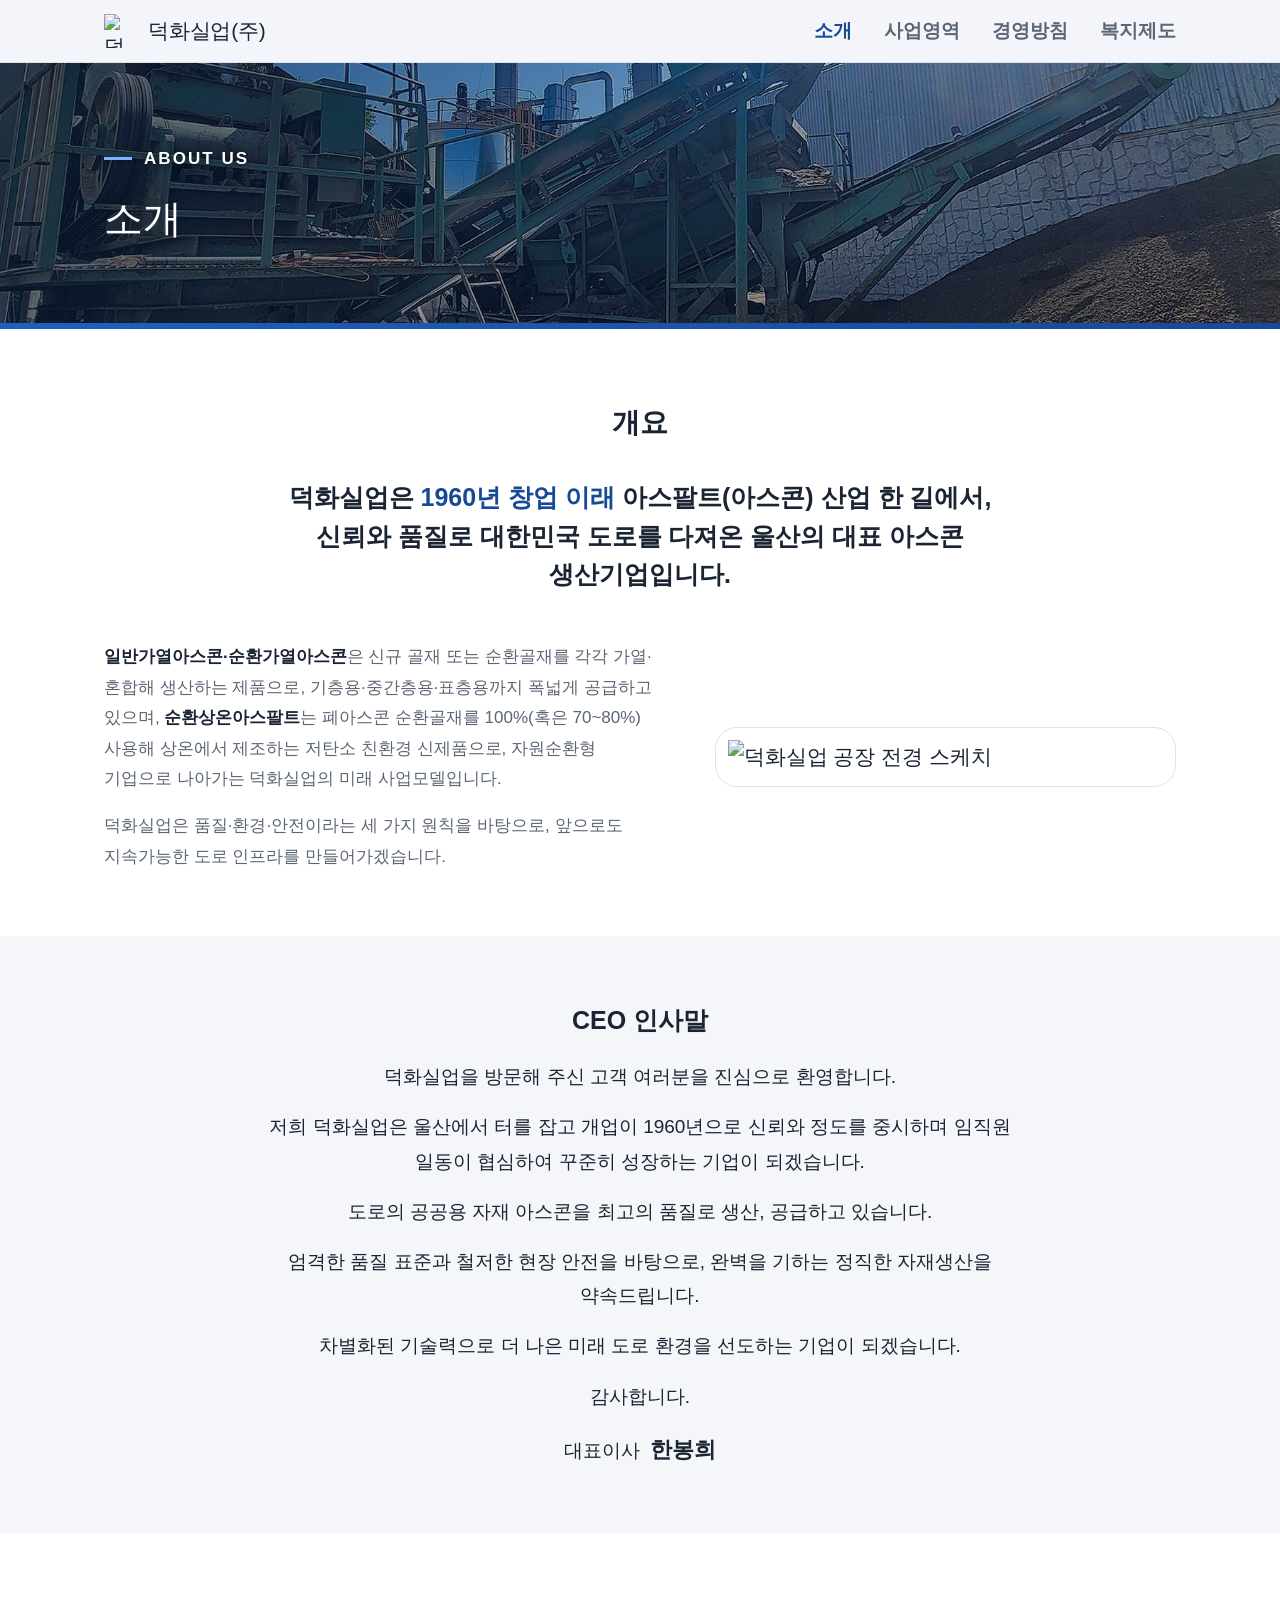
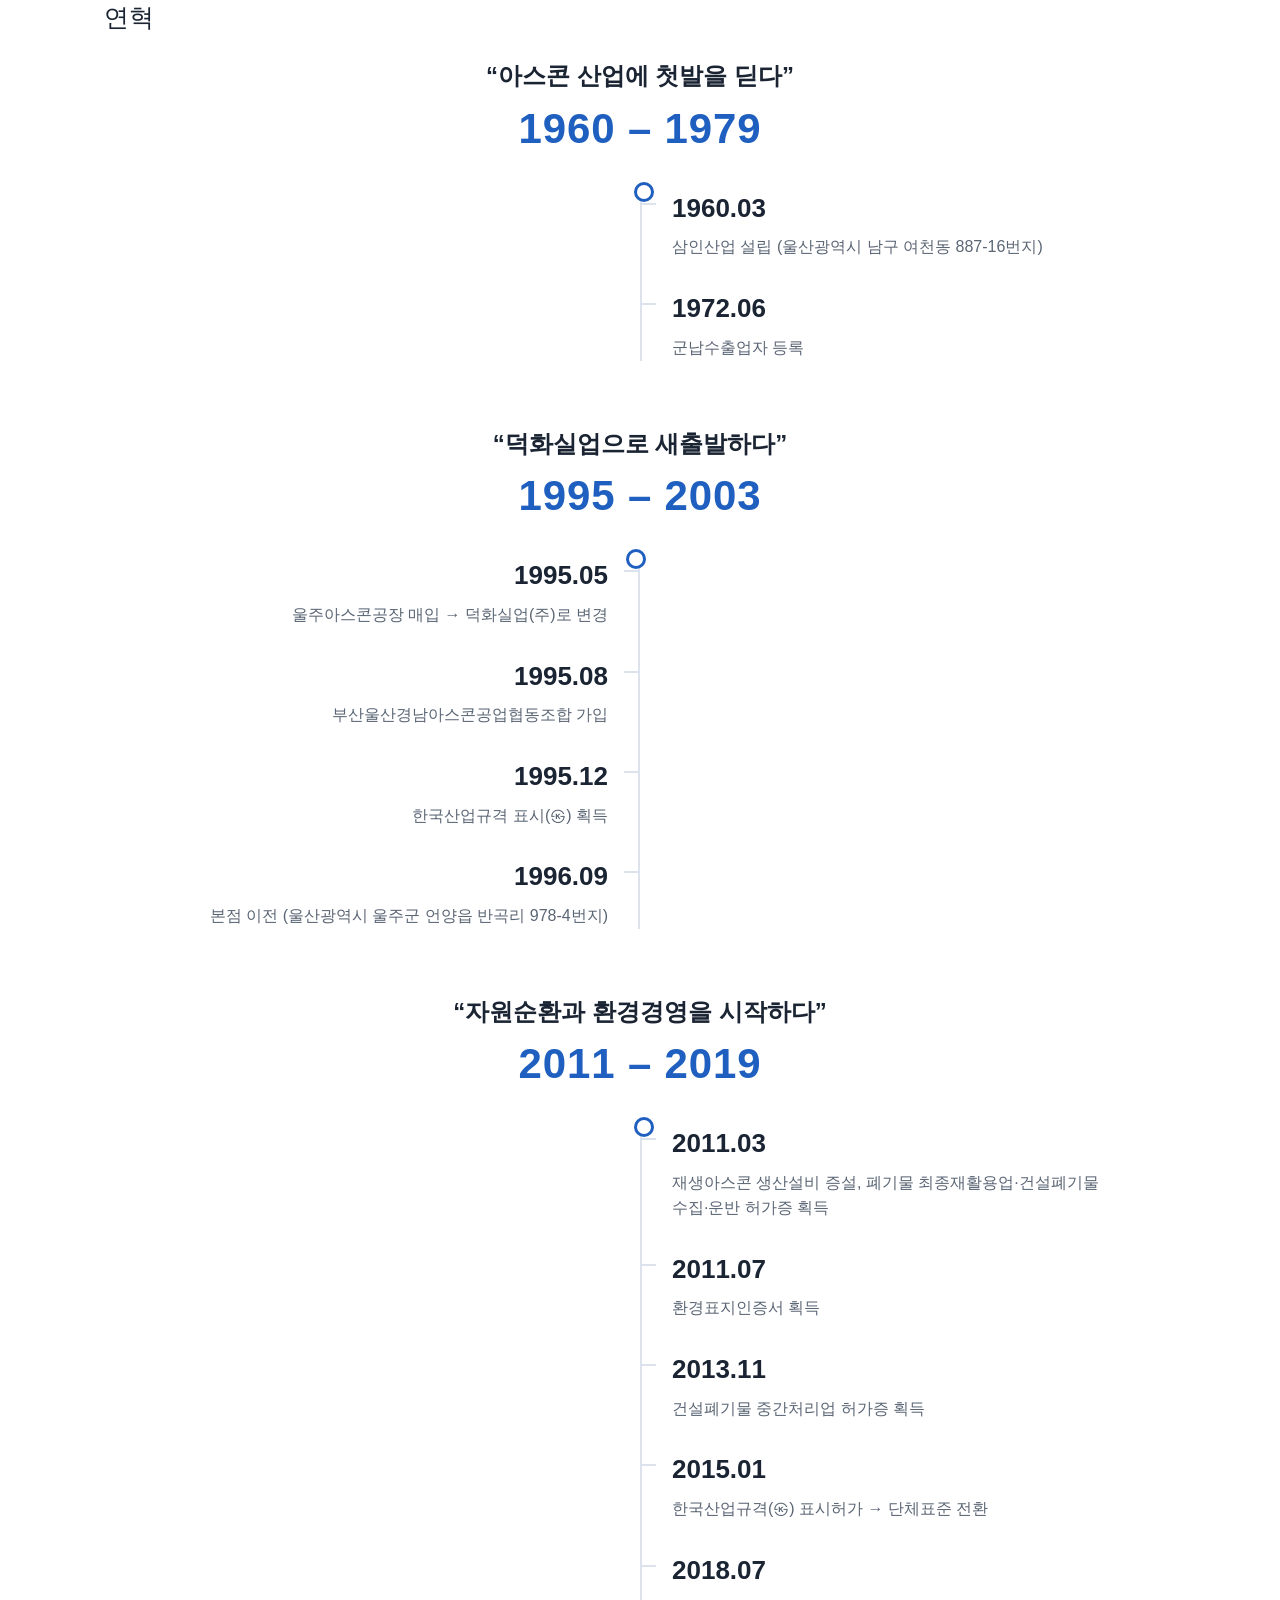
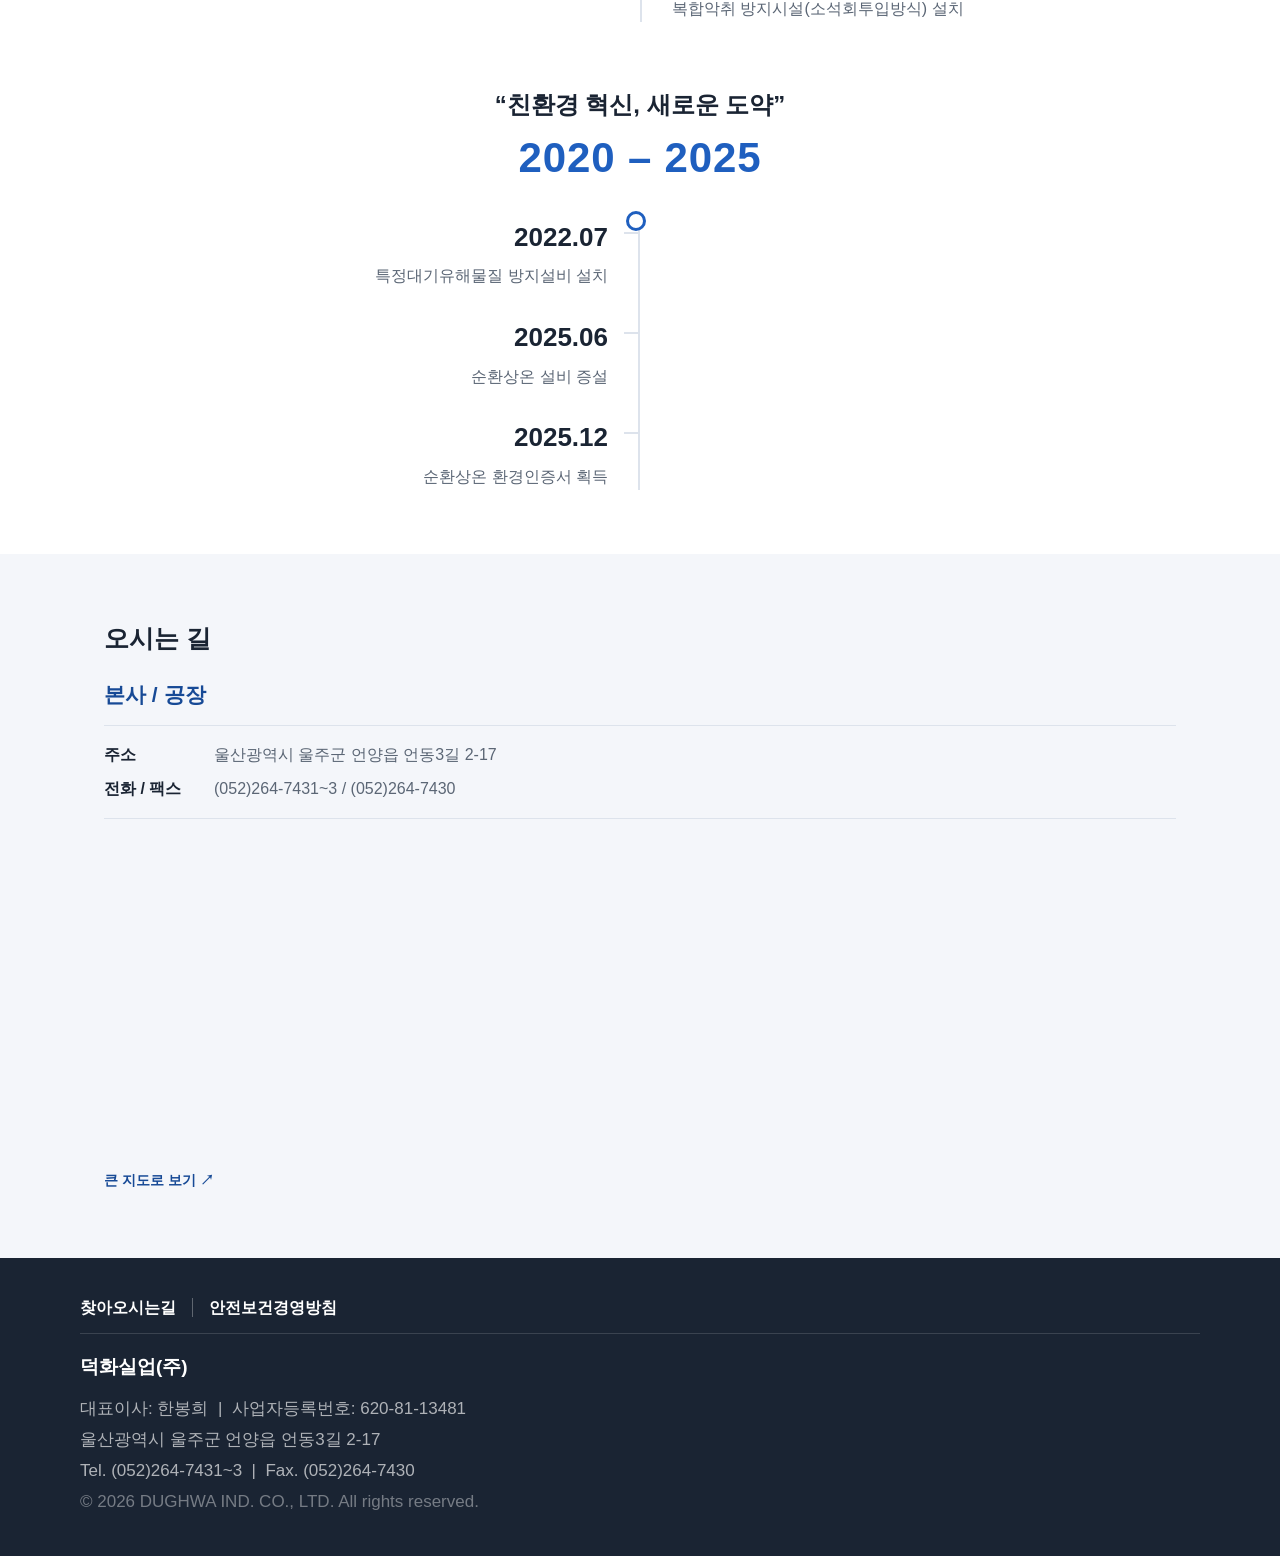
==== commit 5176fcef: "덕화 홈페이지 색상을 초록에서 깔끔한 남색·파랑 계열로 변경 Co-Authored-By: Claude Sonnet 5.5 <noreply@anthropic.com>" ====
--- a/about.html
+++ b/about.html
@@ -9,7 +9,7 @@
 <link rel="preconnect" href="https://fonts.gstatic.com" crossorigin>
 <link href="https://fonts.googleapis.com/css2?family=Black+Han+Sans&display=swap" rel="stylesheet">
 <link rel="stylesheet" href="https://cdn.jsdelivr.net/gh/orioncactus/pretendard@v1.3.9/dist/web/variable/pretendardvariable-dynamic-subset.min.css">
-<link rel="stylesheet" href="css/style.css?v=17">
+<link rel="stylesheet" href="css/style.css?v=26">
 </head>
 <body>
 
--- a/css/style.css
+++ b/css/style.css
@@ -1,12 +1,12 @@
 :root {
-  --ink: #182420;
-  --ink-soft: #5c655f;
-  --stone: #26302c;
-  --accent: #0f7a5c;
-  --accent-dark: #0b5a43;
-  --bg: #f3f5f2;
+  --ink: #1a2433;
+  --ink-soft: #5b6675;
+  --stone: #2a3441;
+  --accent: #1f5fbf;
+  --accent-dark: #174a96;
+  --bg: #f4f6fa;
   --card-bg: #ffffff;
-  --border: #dde3dd;
+  --border: #dde3ec;
   --max: 1120px;
 }
 
@@ -37,7 +37,7 @@
   position: sticky;
   top: 0;
   z-index: 100;
-  background: rgba(243, 245, 242, 0.9);
+  background: rgba(244, 246, 250, 0.9);
   backdrop-filter: blur(8px);
   border-bottom: 1px solid var(--border);
 }
@@ -102,7 +102,7 @@
 .hero-overlay {
   position: absolute;
   inset: 0;
-  background: linear-gradient(90deg, rgba(8,28,20,.66) 0%, rgba(8,28,20,.40) 45%, rgba(8,28,20,.10) 100%);
+  background: linear-gradient(90deg, rgba(10,28,56,.66) 0%, rgba(10,28,56,.40) 45%, rgba(10,28,56,.10) 100%);
 }
 .hero-content {
   position: relative;
@@ -127,7 +127,7 @@
   content: "";
   width: 28px;
   height: 3px;
-  background: #3fd0a2;
+  background: #7db4ff;
   box-shadow: 0 1px 4px rgba(0,0,0,.45);
 }
 .hero h1 {
@@ -151,10 +151,10 @@
   font-size: 19px;
   padding: 13px 30px;
   border-radius: 12px;
-  box-shadow: 0 10px 24px rgba(15,122,92,.28);
+  box-shadow: 0 10px 24px rgba(31,95,191,.28);
   transition: background .15s, transform .15s, box-shadow .15s;
 }
-.btn-primary:hover { background: var(--accent-dark); transform: translateY(-2px); box-shadow: 0 14px 28px rgba(15,122,92,.34); }
+.btn-primary:hover { background: var(--accent-dark); transform: translateY(-2px); box-shadow: 0 14px 28px rgba(31,95,191,.34); }
 
 /* ---------- Page banner (subpages) - 포인트 바로 장성아스콘과 차별화 ---------- */
 .page-banner {
@@ -193,10 +193,10 @@
   overflow: hidden;
   transition: transform .2s ease, box-shadow .2s ease;
 }
-.home-link-card:hover { transform: translateY(-4px); box-shadow: 0 20px 40px rgba(15,30,25,.2); }
+.home-link-card:hover { transform: translateY(-4px); box-shadow: 0 20px 40px rgba(15,25,45,.2); }
 .home-link-card > img { position: absolute; inset: 0; width: 100%; height: 100%; object-fit: cover; display: block; transition: transform .5s ease; }
 .home-link-card:hover > img { transform: scale(1.08); }
-.home-link-tint { position: absolute; inset: 0; background: linear-gradient(180deg, rgba(15,30,25,.1) 45%, rgba(15,30,25,.82) 100%); }
+.home-link-tint { position: absolute; inset: 0; background: linear-gradient(180deg, rgba(15,25,45,.1) 45%, rgba(15,25,45,.82) 100%); }
 .home-link-caption { position: absolute; left: 0; right: 0; bottom: 0; padding: 26px 28px; transition: opacity .2s ease; }
 .home-link-card:hover .home-link-caption { opacity: 0; }
 .home-link-caption .preview-eyebrow, .home-link-caption h3 { color: #fff; }
@@ -210,7 +210,7 @@
   justify-content: center;
   text-align: center;
   padding: 28px;
-  background: rgba(11,90,67,.93);
+  background: rgba(23,74,150,.93);
   opacity: 0;
   transition: opacity .3s ease;
 }
@@ -308,7 +308,7 @@
 .overview-text p { font-size: 17px; color: var(--ink-soft); line-height: 1.8; margin-bottom: 16px; }
 .overview-text p:last-child { margin-bottom: 0; }
 .overview-text strong { color: var(--ink); }
-.overview-photo { flex: 1 1 45%; border-radius: 22px; overflow: hidden; box-shadow: 0 16px 40px rgba(15,30,25,.14); }
+.overview-photo { flex: 1 1 45%; border-radius: 22px; overflow: hidden; box-shadow: 0 16px 40px rgba(15,25,45,.14); }
 .overview-photo img { width: 100%; height: 100%; object-fit: cover; }
 .overview-photo-sketch {
   background: #fff;
@@ -491,7 +491,7 @@
   border-radius: 12px;
   font-size: 18px;
   font-weight: 700;
-  box-shadow: 0 6px 16px rgba(15,30,25,.25);
+  box-shadow: 0 6px 16px rgba(15,25,45,.25);
 }
 h3.pavement-title:first-of-type { margin-top: 8px; }
 .pavement-title-lg { margin-top: 96px; }
@@ -559,7 +559,7 @@
   display: block;
   object-fit: cover;
   border: 3px solid var(--card-bg);
-  box-shadow: 0 6px 16px rgba(15,30,25,.18);
+  box-shadow: 0 6px 16px rgba(15,25,45,.18);
   transition: filter .25s ease, transform .25s ease, box-shadow .25s ease, border-color .25s ease;
 }
 .material-node-label {
@@ -580,7 +580,7 @@
 .material-node-right img { width: 92px; height: 92px; border-radius: 50%; }
 
 /* 활성/비활성 강조: 활성 노드는 확대+포인트컬러 링, 나머지는 흑백으로 가라앉힘 */
-.material-node.is-active img { border-color: var(--accent); transform: scale(1.08); box-shadow: 0 10px 26px rgba(15,122,92,.4); }
+.material-node.is-active img { border-color: var(--accent); transform: scale(1.08); box-shadow: 0 10px 26px rgba(31,95,191,.4); }
 .material-node.is-active .material-node-label { color: var(--accent-dark); font-weight: 700; }
 .material-node.is-dimmed img { filter: grayscale(75%) brightness(.72); }
 .material-node.is-dimmed .material-node-label { color: var(--border); }
@@ -634,7 +634,7 @@
   flex-direction: column;
   border-radius: 22px;
   overflow: hidden;
-  box-shadow: 0 12px 32px rgba(15,30,25,.18);
+  box-shadow: 0 12px 32px rgba(15,25,45,.18);
 }
 .pavement-layer {
   position: relative;
@@ -643,7 +643,7 @@
   padding-left: 20px;
   cursor: pointer;
   outline: none;
-  transition: filter .25s ease;
+  transition: filter .25s ease, flex-grow .45s cubic-bezier(.2,.7,.2,1);
 }
 .pavement-visual:hover .pavement-layer { filter: brightness(.5) saturate(.7); }
 .pavement-visual:hover .pavement-layer:hover,
@@ -664,9 +664,9 @@
 }
 .pavement-layer span em { display: block; font-style: normal; font-weight: 500; font-size: 10px; letter-spacing: normal; opacity: .65; }
 /* 실측 두께 비율로 flex-grow 지정: 표층5 : 중간층6 : 기층15 — 각 층은 실제 노면·골재 질감 사진 위에 어두운 막을 얹어 표시 */
-.layer-surface { flex: 5; background: linear-gradient(rgba(8,18,14,.30), rgba(8,18,14,.30)), url("../img/pavement/surface.jpg") center / cover; }
-.layer-binder { flex: 6; background: linear-gradient(rgba(8,18,14,.28), rgba(8,18,14,.28)), url("../img/pavement/binder.jpg?v=2") center / cover; border-top: 2px solid rgba(255,255,255,.18); }
-.layer-base { flex: 15; background: linear-gradient(rgba(8,18,14,.30), rgba(8,18,14,.30)), url("../img/pavement/base.jpg?v=2") center / cover; border-top: 2px solid rgba(255,255,255,.18); }
+.layer-surface { flex: 5; background: linear-gradient(rgba(10,20,36,.08), rgba(10,20,36,.08)), url("../img/pavement/surface.jpg?v=4") center / cover; }
+.layer-binder { flex: 6; background: linear-gradient(rgba(10,20,36,.10), rgba(10,20,36,.10)), url("../img/pavement/binder.jpg?v=4") center / cover; border-top: 2px solid rgba(255,255,255,.18); }
+.layer-base { flex: 15; background: linear-gradient(rgba(10,20,36,.10), rgba(10,20,36,.10)), url("../img/pavement/base.jpg?v=4") center / cover; border-top: 2px solid rgba(255,255,255,.18); }
 
 /* 우측: 클릭/마우스오버한 층 하나만 보여주는 단일 상세 패널 (장성아스콘의 6줄 나열형 목록과 구조 자체를 차별화) */
 .pavement-detail {
@@ -708,6 +708,8 @@
   background: linear-gradient(160deg, var(--accent-dark) 0%, var(--ink) 100%);
 }
 .comparison-grid { position: relative; display: grid; grid-template-columns: repeat(3, 1fr); }
+.comparison-grid .comparison-cell:first-child { grid-row: span 2; min-height: 340px; }
+.comparison-grid .comparison-cell:first-child .comparison-label { font-size: 24px; }
 .comparison-cell {
   position: relative;
   min-height: 170px;
@@ -737,7 +739,7 @@
   justify-content: center;
   text-align: center;
   padding: 20px;
-  background: rgba(15,122,92,.94);
+  background: rgba(31,95,191,.94);
   opacity: 0;
   transition: opacity .3s ease;
   pointer-events: none;
@@ -749,9 +751,11 @@
 
 @media (max-width: 760px) {
   .comparison-grid { grid-template-columns: repeat(2, 1fr); }
+  .comparison-grid .comparison-cell:first-child { grid-row: auto; grid-column: 1 / -1; min-height: 190px; }
 }
 @media (max-width: 480px) {
   .comparison-grid { grid-template-columns: 1fr; }
+  .comparison-grid .comparison-cell:first-child { grid-column: auto; }
 }
 
 /* ---------- 아스콘 제조 공정 (원본 공정도 이미지) ---------- */
@@ -810,7 +814,7 @@
   font-weight: 700;
   padding: 14px 30px;
   border-radius: 999px;
-  box-shadow: 0 10px 24px rgba(15,122,92,.28);
+  box-shadow: 0 10px 24px rgba(31,95,191,.28);
 }
 .value-connector { display: block; width: 100%; height: 60px; color: var(--border); }
 .value-connector line { stroke: currentColor; stroke-width: 1.5; }
@@ -832,19 +836,19 @@
   color: #fff;
   font-size: 22px;
   font-weight: 700;
-  box-shadow: 0 10px 22px rgba(15,30,25,.22);
-}
-.hex-1 { background: linear-gradient(135deg, #17936f 0%, #0f7a5c 100%); }
-.hex-2 { background: linear-gradient(135deg, #0f7a5c 0%, #0b5a43 100%); }
-.hex-3 { background: linear-gradient(135deg, #0b5a43 0%, #073a2b 100%); }
+  box-shadow: 0 10px 22px rgba(15,25,45,.22);
+}
+.hex-1 { background: linear-gradient(135deg, #3a78d6 0%, #1f5fbf 100%); }
+.hex-2 { background: linear-gradient(135deg, #1f5fbf 0%, #174a96 100%); }
+.hex-3 { background: linear-gradient(135deg, #174a96 0%, #0d2547 100%); }
 .value-diagram-item h3 { font-size: 21px; font-weight: 600; margin-bottom: 10px; }
 .value-diagram-item p { font-size: 16px; color: var(--ink-soft); line-height: 1.6; }
 
 /* ---------- Placeholder note ---------- */
 .pending-note {
   padding: 24px;
-  background: #e7f3ee;
-  border: 1px solid #bfe0d2;
+  background: #e8f0fb;
+  border: 1px solid #c3d6f1;
   border-radius: 20px;
   font-size: 17px;
   color: var(--ink-soft);
@@ -860,7 +864,7 @@
   padding: 28px 26px;
   transition: box-shadow .2s, border-color .2s;
 }
-.welfare-item:hover { border-color: var(--accent); box-shadow: 0 10px 24px rgba(15,30,25,.08); }
+.welfare-item:hover { border-color: var(--accent); box-shadow: 0 10px 24px rgba(15,25,45,.08); }
 .welfare-icon {
   display: inline-flex;
   align-items: center;
@@ -880,8 +884,8 @@
   grid-column: 1 / -1;
   margin-top: 4px;
   padding: 20px 24px;
-  background: #e7f3ee;
-  border: 1px solid #bfe0d2;
+  background: #e8f0fb;
+  border: 1px solid #c3d6f1;
   border-radius: 20px;
   font-size: 17px;
   color: var(--ink-soft);
@@ -939,7 +943,7 @@
 .footer-links { display: flex; flex-wrap: wrap; margin-bottom: 18px; padding-bottom: 16px; border-bottom: 1px solid rgba(255,255,255,.14); }
 .footer-links a { color: #fff; font-size: 16px; font-weight: 600; padding-right: 16px; margin-right: 16px; border-right: 1px solid rgba(255,255,255,.3); line-height: 1.2; }
 .footer-links a:last-child { border-right: none; margin-right: 0; padding-right: 0; }
-.footer-links a:hover { color: #3fd0a2; }
+.footer-links a:hover { color: #7db4ff; }
 
 /* 안전보건경영방침 페이지 */
 .safety-lead { font-size: 21px; line-height: 1.8; color: var(--ink); padding: 26px 30px; background: var(--bg); border-left: 5px solid var(--accent); border-radius: 0 14px 14px 0; margin-bottom: 36px; }
@@ -963,13 +967,46 @@
 .safety-original-desc { font-size: 18px; color: var(--ink-soft); margin: -18px 0 26px; }
 .safety-original { display: flex; gap: 28px; justify-content: center; flex-wrap: wrap; }
 .safety-doc { display: block; width: 340px; max-width: 100%; text-align: center; color: var(--ink); font-weight: 600; font-size: 17px; }
-.safety-doc img { width: 100%; height: auto; border: 1px solid var(--border); border-radius: 6px; box-shadow: 0 14px 34px rgba(15,30,25,.16); transition: transform .2s ease, box-shadow .2s ease; background: #fff; }
-.safety-doc:hover img { transform: translateY(-4px); box-shadow: 0 20px 44px rgba(15,30,25,.22); }
+.safety-doc img { width: 100%; height: auto; border: 1px solid var(--border); border-radius: 6px; box-shadow: 0 14px 34px rgba(15,25,45,.16); transition: transform .2s ease, box-shadow .2s ease; background: #fff; }
+.safety-doc:hover img { transform: translateY(-4px); box-shadow: 0 20px 44px rgba(15,25,45,.22); }
 .safety-doc span { display: block; margin-top: 14px; }
 .safety-download-wrap { text-align: center; margin-top: 34px; }
-.safety-download { display: inline-flex; align-items: center; gap: 10px; background: var(--accent); color: #fff; font-size: 18px; font-weight: 700; padding: 14px 30px; border-radius: 999px; box-shadow: 0 8px 20px rgba(15,122,92,.28); transition: background .2s ease, transform .2s ease; }
+.safety-download { display: inline-flex; align-items: center; gap: 10px; background: var(--accent); color: #fff; font-size: 18px; font-weight: 700; padding: 14px 30px; border-radius: 999px; box-shadow: 0 8px 20px rgba(31,95,191,.28); transition: background .2s ease, transform .2s ease; }
 .safety-download::before { content: '↓'; font-size: 20px; }
 .safety-download:hover { background: var(--accent-dark); transform: translateY(-2px); }
 
 .hero-slideshow img { object-position: center 40%; }
 .page-banner .hero-bg img { object-position: center 45%; }
+
+/* 포장 구성: 마우스를 올린(또는 포커스한) 층이 더 크게 커지는 효과 */
+.pavement-visual:hover .layer-surface:hover, .layer-surface:focus-visible { flex-grow: 13; }
+.pavement-visual:hover .layer-binder:hover, .layer-binder:focus-visible { flex-grow: 13; }
+.pavement-visual:hover .layer-base:hover, .layer-base:focus-visible { flex-grow: 26; }
+.pavement-layer span { transition: transform .3s ease; transform-origin: left center; }
+.pavement-layer:hover span, .pavement-layer:focus-visible span { transform: scale(1.15); }
+
+/* ---------- 생산 품목 5칸: 한 가지 색(청회색) + 공장 사진 배경, 얇은 격자, 마우스를 올리면 밝아지며 커짐 ---------- */
+.comparison-photo-grid {
+  overflow: visible;
+  border-radius: 14px;
+  background:
+    linear-gradient(rgba(44,58,76,.80), rgba(44,58,76,.84)),
+    url("../img/products-bg.jpg") center / cover;
+}
+.comparison-grid { gap: 0; }
+.comparison-grid .comparison-cell {
+  border: 1px solid rgba(255,255,255,.28);
+  border-radius: 0;
+  background: transparent;
+  box-shadow: none;
+  transition: transform .3s cubic-bezier(.2,.7,.2,1), box-shadow .3s ease, background .3s ease;
+}
+.comparison-grid .comparison-cell:first-child { border-top-left-radius: 14px; border-bottom-left-radius: 14px; }
+.comparison-grid .comparison-cell:nth-child(3) { border-top-right-radius: 14px; }
+.comparison-grid .comparison-cell:nth-child(5) { border-bottom-right-radius: 14px; }
+.comparison-grid .comparison-cell:hover { transform: scale(1.06); z-index: 5; background: rgba(255,255,255,.96); box-shadow: 0 22px 44px rgba(20,30,45,.35); border-radius: 12px; }
+.comparison-grid .comparison-overlay { background: rgba(255,255,255,.96); border-radius: 12px; }
+.comparison-grid .comparison-overlay h5 { color: #1d2a39; }
+.comparison-grid .comparison-overlay h5 em { color: rgba(29,42,57,.62); }
+.comparison-grid .comparison-overlay p { color: #2f3f50; }
+@media (hover: none) { .comparison-grid .comparison-cell:hover { transform: none; } }
